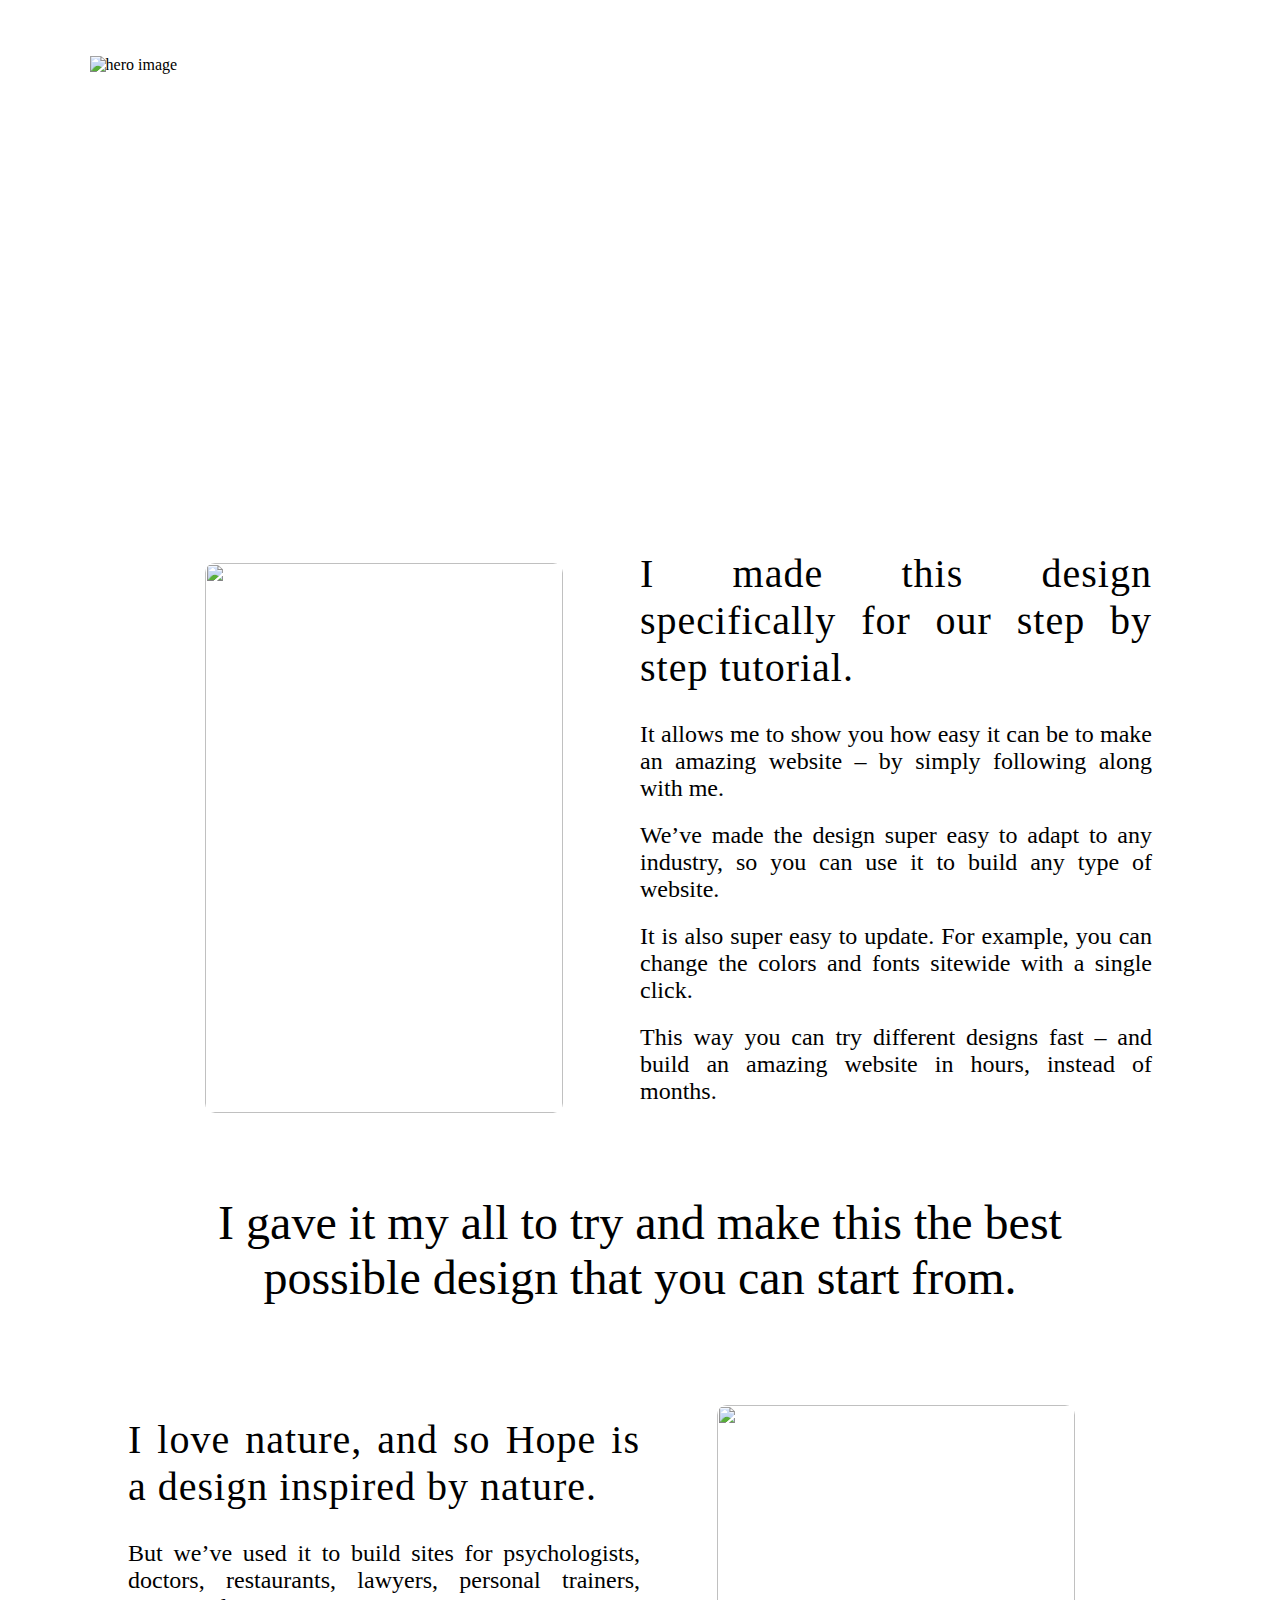
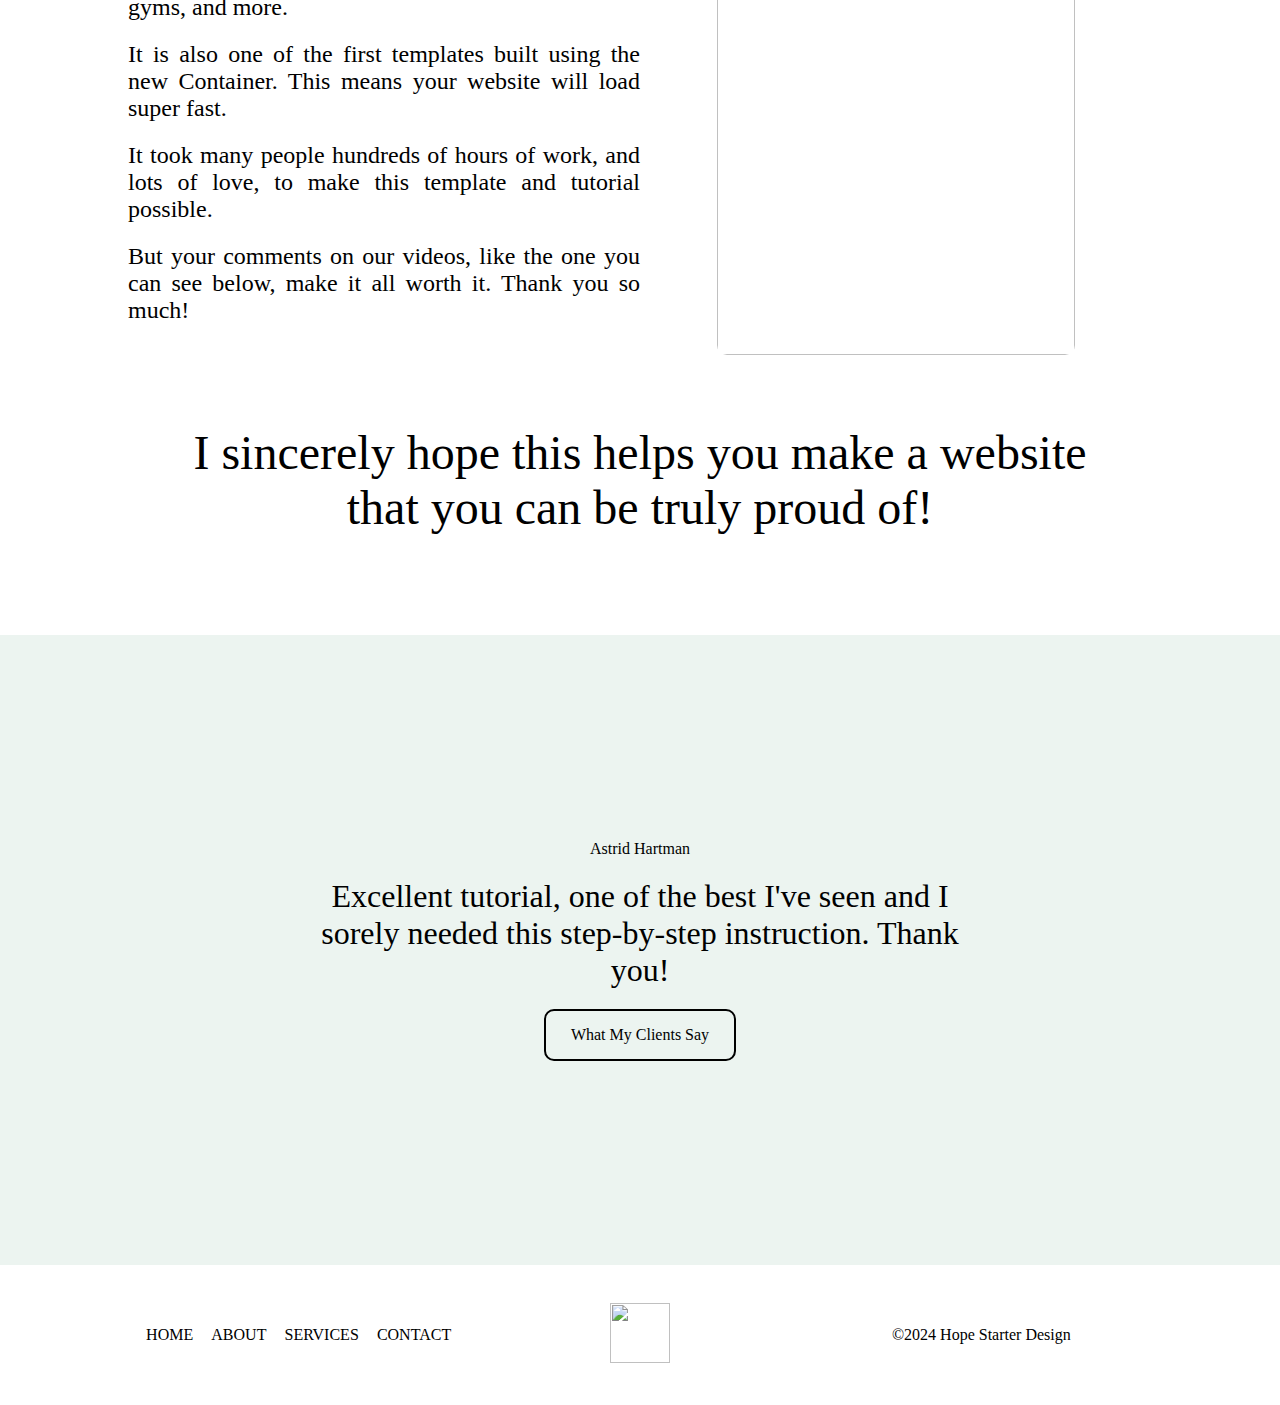
==== about.html @ 7d99efca "Add files via upload" ====
<!DOCTYPE html>
<html lang="en">
<head>
    <meta charset="UTF-8">
    <meta name="viewport" content="width=device-width, initial-scale=1.0">
    <title>About</title>
    <link rel="stylesheet" href="about.css">
</head>
<body>
    <header>
        <nav>
            <img src="asset/logo-white-1-60x600.png" alt="hero image">
            <ul>
                <li><a href="clone.html">HOME</a></li>
                <li><a href="about.html">ABOUT</a></li>
                <li><a href="services.html">SERVICES</a></li>
                <li><a href="contact.html">CONTACT</a></li>
                <li><a href="#" class="buttons">080-8179-2100</a></li>
            </ul>
        </nav>
    </header>
    <div class="hero-about">
        <div class="hero-text">
            <h1>about us</h1>
        </div>
    </div>
    <section class="message-container">
        <div class="card">
            <div class="image">
                <img src="asset/6-home.jpg" alt="">
            </div>
            <div class="texts">
                <h2>I made this design specifically for our step by step tutorial.</h2>
                <p>It allows me to show you <b>how easy it can be</b> to make an amazing website – by simply following along with me.</p>
                <p>We’ve made the design <b>super easy to adapt</b> to any industry, so you can use it to build any type of website.</p>
                <p>It is also <b>super easy to update</b>. For example, you can change the colors and fonts sitewide with a single click.</p>
                <p>This way you can <b>try different designs fast</b> – and build an amazing website in hours, instead of months.</p>
            </div>
        </div>
    </section>
    <div class="section-full">
        <h1>I gave it my all to try and make this the best possible design that you can start from.</h1>
    </div>
    <section class="message-container-2">
        <div class="card">
            <div class="texts">
                <h2>I love nature, and so Hope is a design inspired by nature.</h2>
                <p>But we’ve used it to build sites for psychologists, doctors, restaurants, lawyers, personal trainers, gyms, and more.</p>
                <p><b>It is also one of the first templates</b> built using the new Container. This means your website will load super fast.</p>
                <p>It took many people hundreds of hours of work, and lots of love, to make this template and tutorial possible.</p>
                <p><b>But your comments on our videos,</b> like the one you can see below, make it all worth it. Thank you so much!</p>
            </div>
            <div class="image">
                <img src="asset/2-about.jpg" alt="">
            </div>
        </div>
    </section>
    <div class="section-full">
        <h1>I sincerely hope this helps you make a website that you can be truly proud of!</h1>
    </div>
    <section class="ratings">
        <figure>
            <img src="asset/3-about.jpg" alt="">
            <figcaption>Astrid Hartman</figcaption>
        </figure>
        <h3>Excellent tutorial, one of the best I've seen and I sorely needed this step-by-step instruction. Thank you!</h3>
        <a href="#" class="buttons-2">What My Clients Say</a>
    </section>
    <footer>
        <ul>
            <li><a href="clone.html">HOME</a></li>
            <li><a href="about.html">ABOUT</a></li>
            <li><a href="services.html">SERVICES</a></li>
            <li><a href="contact.html">CONTACT</a></li>
        </ul>
        <ul>
            <li><img src="asset/logo-black-1.png" alt="" width="60" height="60"></li>
        </ul>
        <ul>
            <li><p>&#169;2024 Hope Starter Design</p></li>
        </ul>
    </footer>
</body>
</html>
---- about.css ----
*{
    margin: 0;
    padding: 0;
    box-sizing: border-box;
}
header{
    width: 100%;
    position: absolute;
    left: 0;
    right: 0;
    display: flex;
    justify-content: space-between;
    z-index: 1;
}
nav{
    display: flex;
    justify-content: space-between;
    align-items: center;
    height: 130px;
    width: 86%;
    margin: auto;
}
nav > ul{
    display: flex;
    list-style-type: none;
    width: 50%;
    justify-content: space-evenly;
    align-items: center;
    position: relative;
}
nav > ul > li> a{
    display: flex;
    text-decoration: none;
    color: white;
    font-size: 1rem;
}
.buttons{
    padding: 15px 25px;
    border: 2px solid white;
    border-radius: 10px;
    color: white;
    text-decoration: none;
    /* position: relative; */
}
.buttons:hover{
    padding: 17px 25px;
    border-radius: 10px;
    color: white;
    background-color: #0f683e;
    text-decoration: none;
    border: 0px solid transparent;
}
.hero-about{
    height: 50vh;
    width: 100%;
    position: relative;
    display: flex;
    justify-content: center;
    align-items: center;
    margin-bottom: 100px;
}
.hero-text h1{
    font-size: 5rem;
    color: white;
    text-align: center;
}
.hero-about::before{
    content: '';
    position: absolute;
    top: 0;
    right: 0;
    bottom: 0;
    left: 0;
    background-image: url(asset/1-about.jpg);
    background-size: cover;
    background-position: center;
    background-attachment:scroll;
    background-blend-mode: darken;
    background-repeat: no-repeat;
    z-index: -1;
}
.message-container{
    display: flex;
    justify-content: center;
    align-items: center;
    width: 100%;
    margin-bottom: 70px;
}
.card{
    display: flex;
    justify-content: center;
    align-items: center;
    width: 80%;
}
.image{
    width: 35%; 
    display: flex; 
    justify-content: center;
    align-items: center;
    margin: auto;
}
.image img{
    width: 100%;
    height: 550px;
    border-radius: 10px;
}
.texts{
    text-align: center;
    width: 50%
}
.texts h2{
    font-size: 2.5rem;
    font-weight: 100;
    letter-spacing: 1px;
    margin-bottom: 30px;
    text-align: justify;
}
.texts p{
    font-size: 1.5rem;
    margin-bottom: 20px;
    font-weight: 100;
    text-align: justify;
}
.section-full{
    margin-top: 30px;
    width: 70%;
    margin: auto;
    text-align: center;
    margin-bottom: 100px;
}
.section-full h1{
    font-size: 3rem;
    font-weight: 200;
}
.message-container-2{
    display: flex;
    justify-content: center;
    align-items: center;
    width: 100%;
    margin-bottom: 70px;
}
.ratings{
    display: flex;
    align-items: center;
    justify-content: center;
    margin: auto;
    flex-direction: column;
    background-color: #13754715;
    width: 100%;
    height: 70vh;
}
figure img{
    display: flex;
    width: 50%;
    border-radius: 50%;
    align-items: start;
    justify-content: start;
    margin: auto;
}
figcaption{
    margin: auto;
    display: flex;
    align-items: center;
    justify-content: center;
    margin-bottom: 20px;
}
.ratings h3{
    font-size: 2rem;
    font-weight: 100;
    width: 50%;
    text-align: center;
    margin-bottom: 20px;
}
.buttons-2{
    padding: 15px 25px;
    border: 2px solid black;
    border-radius: 10px;
    color: black;
    text-decoration: none;
}
.buttons-2:hover{
    padding: 17px 25px;
    border-radius: 10px;
    color: white;
    background-color: #0f683e;
    text-decoration: none;
    border: 0px solid transparent;
}
footer{
    display: flex;
    justify-content: space-between;
    align-items: center;
    height: 20px;
    width: 80%;
    margin: auto;
    position: absolute;
    left: 0;
    right: 0;
    padding-top: 70px;
    padding-bottom: 70px;
}
footer > ul{
    display: flex;
    list-style-type: none;
    width: 50%;
    justify-content: space-evenly;
    align-items: center;
    position: relative;
}
footer > ul > li > a{
    text-decoration: none;
    width: auto;
    display: flex;
    color: black;
}

/* services css */
.hero-abouts{
    height: 50vh;
    width: 100%;
    position: relative;
    display: flex;
    justify-content: center;
    align-items: center;
    margin-bottom: 100px;
}
.hero-texts h1{
    font-size: 5rem;
    color: white;
    text-align: center;
}
.hero-abouts::before{
    content: '';
    position: absolute;
    top: 0;
    right: 0;
    bottom: 0;
    left: 0;
    background-image: url(asset/1-services.jpg);
    background-size: cover;
    background-position: center;
    background-attachment:scroll;
    background-blend-mode: darken;
    background-repeat: no-repeat;
    z-index: -1;
}
.message-containers{
    display: flex;
    justify-content: center;
    align-items: center;
    width: 100%;
    margin-bottom: 50px;
}
.cards{
    display: flex;
    justify-content:center;
    align-items: center;
    width: 85%;
}
.textss{
    text-align: center;
    width: 40%;
    margin: auto;
    margin-right: 100px;
    
}
.textss h2{
    font-size: 2.5rem;
    font-weight: 100;
    letter-spacing: 1px;
    margin-bottom: 10px;
    margin-top: 10px;
    text-align: left;
}
.textss p{
    font-size: 1.5rem;
    margin-bottom: 20px;
    font-weight: 100;
    text-align: justify;
}
.textss p:nth-child(1){
    font-size: 1rem;
    color: gray;
}
.quote{
    padding: 17px 55px;
    text-decoration: none;
    float: left;
    border-radius: 10px;
    background-color: #0f683e;
    color: white;
}
.quote:hover{
    padding: 17px 55px;
    text-decoration: none;
    float: left;
    border-radius: 10px;
    background-color: #0d5d38;
}
.buttons-3{
    padding: 15px 45px;
    border: 2px solid white;
    border-radius: 10px;
    color: white;
    text-decoration: none;
}
.buttons-3:hover{
    padding: 17px 45px;
    border-radius: 10px;
    color: white;
    background-color: #0f683e;
    text-decoration: none;
    border: 0px solid transparent;
}
.ratings-2{
    height: 62vh;
    background-image: url(asset/7-home.jpg);
    background-position: center;
    background-repeat: no-repeat;
    background-size: cover;
    background-attachment: scroll;
    text-align: center;
    display: flex;
    flex-wrap: wrap;
    flex-direction: column;
    margin-bottom: 40px;
    display: flex;
    align-items: center;
    justify-content: center;
    margin: auto;
    flex-direction: column;
    width: 100%;
    height: 70vh;
}
.ratings-2 h3{
    font-size: 2rem;
    font-weight: 100;
    width: 50%;
    text-align: center;
    margin-bottom: 20px;
}
.ratings-2 h2{
    font-size: 3rem;
    font-weight: 100;
    width: 50%;
    text-align: center;
    margin-bottom: 20px;
}

/* contact css */
.hero-aboutss{
    height: 50vh;
    width: 100%;
    position: relative;
    display: flex;
    justify-content: center;
    align-items: center;
    margin-bottom: 100px;
}
.hero-textss h1{
    font-size: 5rem;
    color: white;
    text-align: center;
}
.hero-aboutss::before{
    content: '';
    position: absolute;
    top: 0;
    right: 0;
    bottom: 0;
    left: 0;
    background-image: url(asset/1-contact.jpg);
    background-size: cover;
    background-position: center;
    background-attachment:scroll;
    background-blend-mode: darken;
    background-repeat: no-repeat;
    z-index: -1;
}
.form-1{
    display: flex;
    align-items: start;
    justify-content: center;
    width: 50%;
    flex-direction: column;
    margin: auto;
    /* float: left; */
    /* margin: auto; */
}
.form-1 h1{
    font-size: 3rem;
    width: 100%;
    text-align: center;
    font-weight: 100;
    margin-bottom: 50px;
    
}
.form{
    display: flex;
    width: 100%;
    justify-content: center;
    align-items: center;
    flex-direction: column;
    margin: auto;
}
.form input{
    display: flex;
    justify-content: center;
    align-items: center;
    margin-bottom: 30px;
    height: 70px;
    width: 100%;
    font-size: 2rem;
}
.form input:nth-child(4){
    display: flex;
    justify-content: center;
    align-items: center;
    height: 250px;
}
.form > input::placeholder{
    text-align: left;
    justify-content:center;
    align-items: center;
    display: flex;
    font-size: 2rem;
    padding-left: 10px;
}
.submit{
    display: flex;
    justify-self: left;
    align-items: start;
    padding: 17px 55px;
    text-decoration: none;
    float: left;
    border-radius: 10px;
    background-color: #0f683e;
    color: white;
    font-size: 1.2rem;
    float: left;
    margin-bottom: 70px;
}
.submit:hover{
    padding: 17px 55px;
    text-decoration: none;
    float: left;
    border-radius: 10px;
    background-color: #0d5d38;
    float: left;
}
.message-container-3{
    display: flex;
    flex-direction: column;
    justify-content: center;
    align-items: center;
    width: 100%;
    margin-bottom: 70px;
    background-color: #1a9e6010;
    height: 80vh;
}
.message-container-3 h1{
    display: flex;
    justify-content: center;
    align-items: flex-end;
    font-size: 4rem;
    font-weight: 100;
    /* padding-bottom: 30px; */
    /* padding-top: 10px; */
    margin-bottom: 50px;
    /* height: 40px; */

}
.card-1{
    display: flex;
    justify-content: center;
    align-items: center;
    width: 80%;
}
.image-2{
    width: 35%; 
    display: flex; 
    flex-direction: column;
    justify-content: center;
    align-items: center;
    margin: auto;
    text-align: left;
    float: left;
}
.image-2 h2{
    font-size: 1.3rem;
    margin-bottom: 30px;
    text-align: left;
    float: left;
}
.image-2 p{
    font-size: 1rem;
    margin-bottom: 10px;
    text-align: left;
    float: left;
}
.texts-2{
    text-align: center;
    width: 50%
}
.texts-2 p{
    font-size: 1.5rem;
    margin-bottom: 20px;
    font-weight: 100;
    text-align: justify;
}
.footer1{
    display: flex;
    justify-content: space-between;
    align-items: center;
    height: 20px;
    width: 80%;
    margin: auto;
    position: absolute;
    left: 0;
    right: 0;
    padding-bottom: 50px;
    font-size: 1.2rem;
}
.footer1 > ul{
    display: flex;
    list-style-type: none;
    width: 50%;
    justify-content: space-evenly;
    align-items: center;
    position: relative;
}
.footer1 > ul > li > a{
    text-decoration: none;
    width: auto;
    display: flex;
    color: black;
}
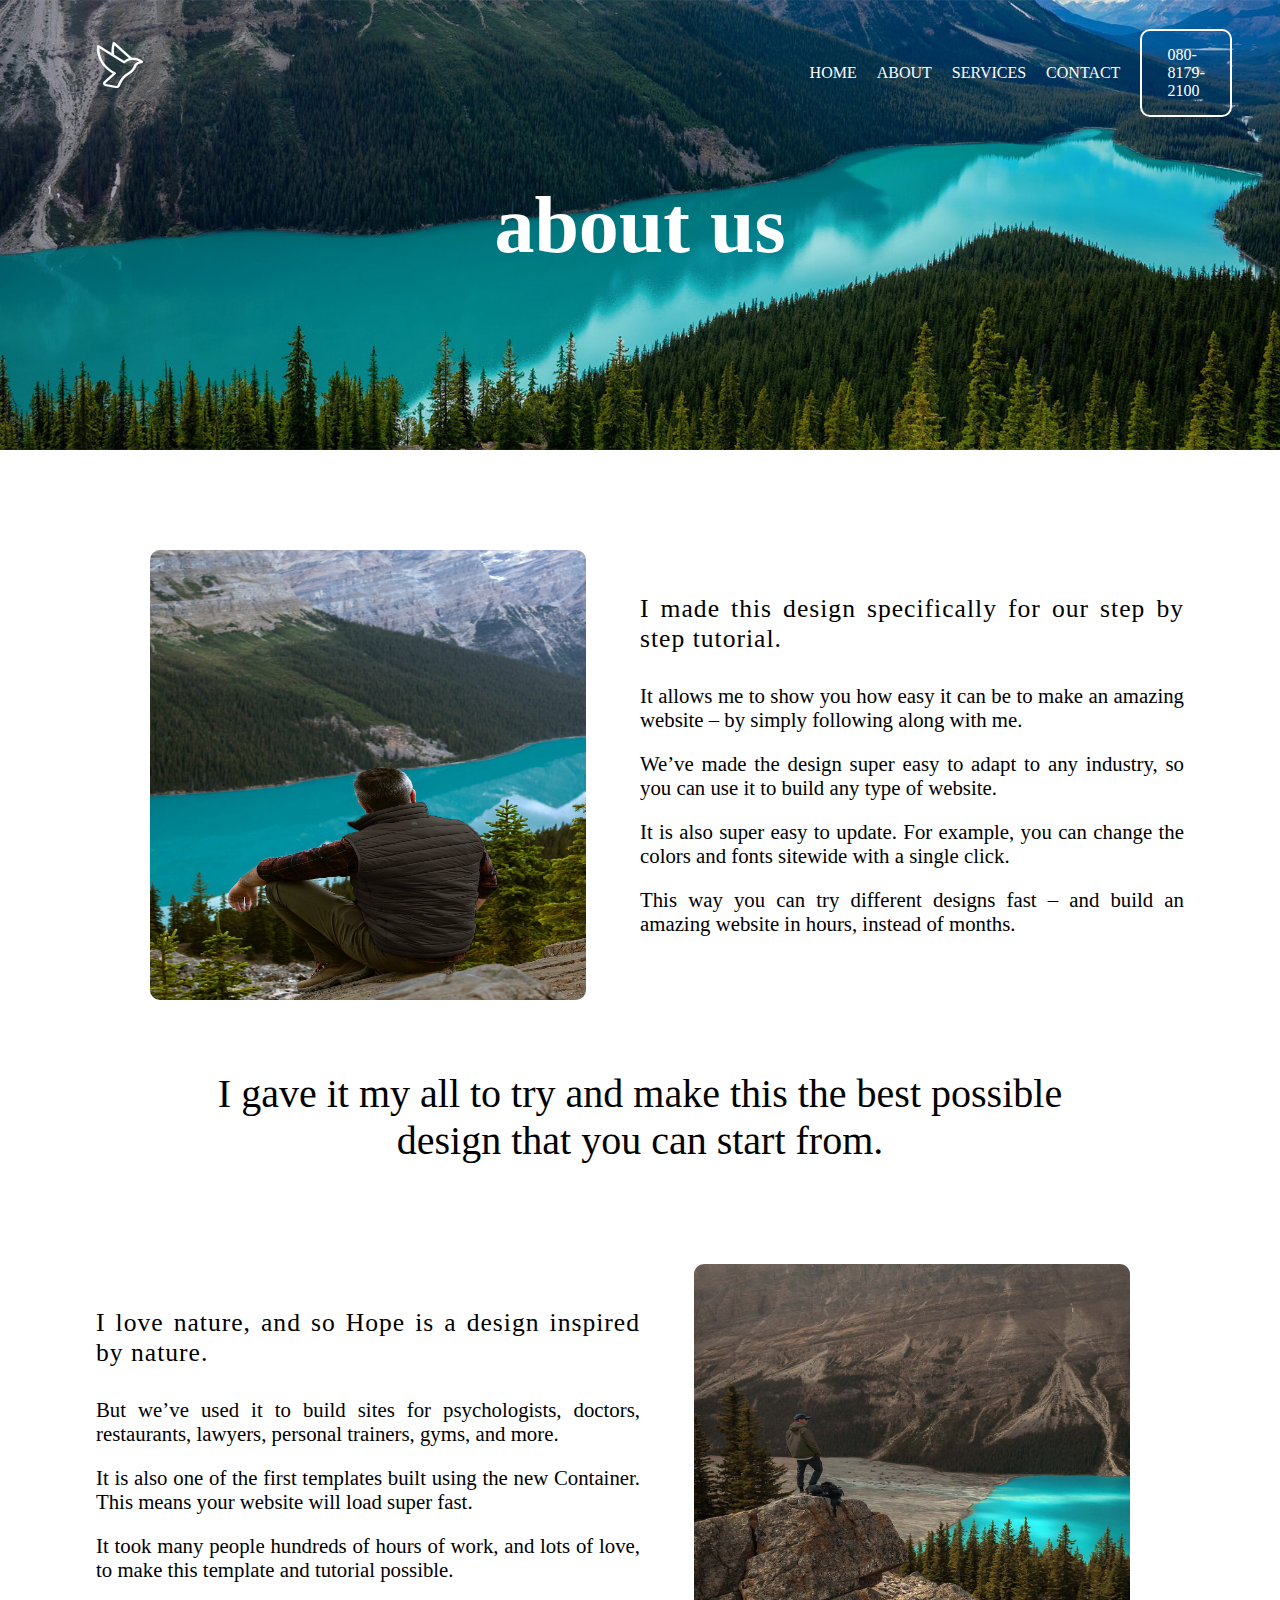
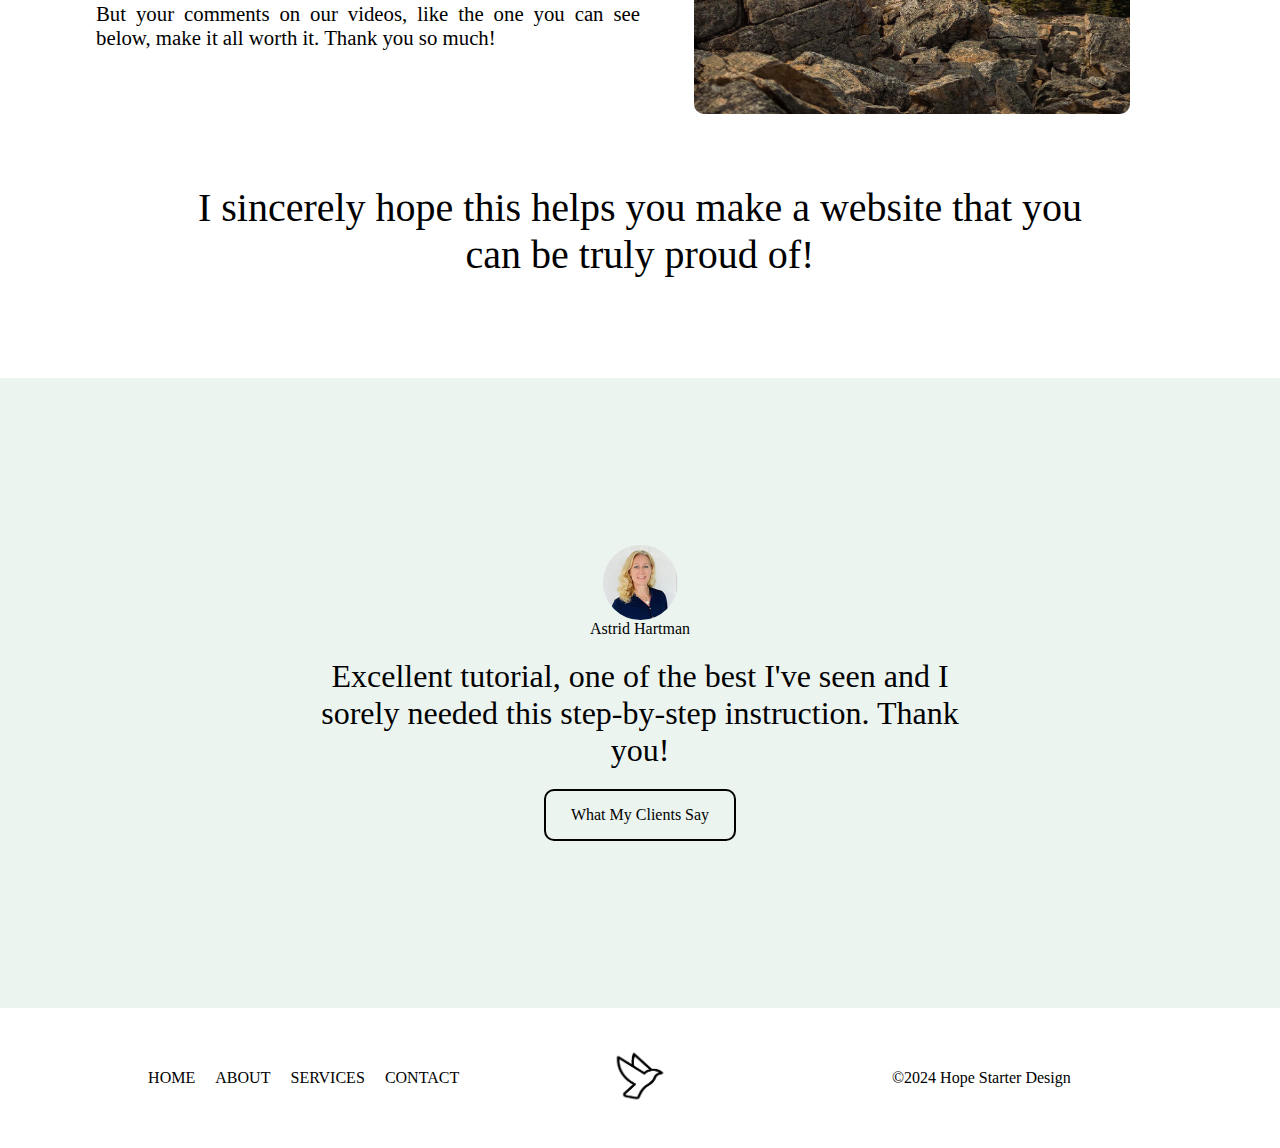
==== commit d7d6cbed: "Add files via upload" ====
--- a/about.html
+++ b/about.html
@@ -11,7 +11,7 @@
         <nav>
             <img src="asset/logo-white-1-60x600.png" alt="hero image">
             <ul>
-                <li><a href="clone.html">HOME</a></li>
+                <li><a href="index.html">HOME</a></li>
                 <li><a href="about.html">ABOUT</a></li>
                 <li><a href="services.html">SERVICES</a></li>
                 <li><a href="contact.html">CONTACT</a></li>
@@ -68,7 +68,7 @@
     </section>
     <footer>
         <ul>
-            <li><a href="clone.html">HOME</a></li>
+            <li><a href="index.html">HOME</a></li>
             <li><a href="about.html">ABOUT</a></li>
             <li><a href="services.html">SERVICES</a></li>
             <li><a href="contact.html">CONTACT</a></li>
--- a/about.css
+++ b/about.css
@@ -395,6 +395,17 @@
     margin-bottom: 50px;
     
 }
+textarea{
+    display: flex;
+    align-items: start;
+    justify-content: center;
+    width: 100%;
+    margin: auto;
+    font-size: 2rem;
+    margin-bottom: 20px;
+    height: 250px;
+
+}
 .form{
     display: flex;
     width: 100%;
@@ -468,7 +479,7 @@
     /* padding-top: 10px; */
     margin-bottom: 50px;
     /* height: 40px; */
-
+    
 }
 .card-1{
     display: flex;
@@ -534,4 +545,1187 @@
     width: auto;
     display: flex;
     color: black;
+}
+@media(max-width: 700px){
+    nav > ul {
+        justify-content: start;
+        text-align: start;
+        width: 100%;
+        margin-left: 30px;
+    }
+    nav > ul > li> a{
+        margin-top: 15px;
+        margin-right: 20px;
+
+    } 
+    .textss{
+        text-align: center;
+        width: 44%;
+        margin: auto;
+        margin-right: 10px;
+        
+    }
+    .textss h2{
+        font-size: 1.8rem;
+        font-weight: 100;
+        letter-spacing: 0.5px;
+        margin-bottom: 10px;
+        margin-top: 10px;
+        text-align: left;
+    }
+    .textss p{
+        font-size: 1.3rem;
+        margin-bottom: 20px;
+        font-weight: 100;
+        text-align: justify;
+    }
+    .textss p:nth-child(1){
+        font-size: 1rem;
+        color: gray;
+    }
+    .image{
+        width: 45%; 
+        display: flex; 
+        justify-content: center;
+        align-items: center;
+        margin: auto;
+        /* padding-right: 10px; */
+    }
+    .image img{
+        width: 100%;
+        height: 500px;
+        border-radius: 10px;
+    }
+    footer > ul > li > a{
+        text-decoration: none;
+        width: auto;
+        display: flex;
+        color: black;
+        margin-left: 10px;
+    }
+
+}
+/* tablet screen 768 * 726*/
+@media(max-width: 76080px){
+    nav > ul {
+        justify-content: start;
+        text-align: start;
+        width: 100%;
+        margin-left: 90px;
+    }
+    nav > ul > li> a{
+        /* margin-top: 15px; */
+        /* margin-right: 20px; */
+        font-weight: 100;
+    } 
+    /* .buttons{ */
+        /* display: none; */
+    /* } */
+    .textss{
+        text-align: center;
+        width: 44%;
+        margin: auto;
+        margin-right: 10px;
+        
+    }
+    .textss h2{
+        font-size: 1.8rem;
+        font-weight: 100;
+        letter-spacing: 0.5px;
+        margin-bottom: 10px;
+        margin-top: 7px;
+        text-align: left;
+    }
+    .textss p{
+        font-size: 1.3rem;
+        margin-bottom: 20px;
+        font-weight: 100;
+        text-align: justify;
+    }
+    .textss p:nth-child(1){
+        font-size: 1rem;
+        color: gray;
+    }
+    .image{
+        width: 45%; 
+        display: flex; 
+        justify-content: center;
+        align-items: center;
+        margin: auto;
+        /* padding-right: 10px; */
+    }
+    .image img{
+        width: 100%;
+        height: 500px;
+        border-radius: 10px;
+    }
+    footer > ul > li > a{
+        text-decoration: none;
+        width: auto;
+        display: flex;
+        color: black;
+        margin-left: 10px;
+    }
+
+}
+/* mobile screen 425px */
+@media(max-width: 99999){
+    nav > ul {
+        justify-content: start;
+        text-align: start;
+        width: 100%;
+        /* margin-left: -30px; */
+        /* margin-left: 40px; */
+    }
+    nav > ul > li> a{
+        /* margin-top: 15px; */
+        /* margin-right: 20px; */
+        font-size: 0.5em;
+        
+    } 
+    .buttons{
+        display: none;
+    }
+    .textss{
+        text-align: center;
+        width: 45%;
+        margin: auto;
+        /* margin-right: 10px; */
+        
+    }
+    .textss h2{
+        font-size: 1.5rem;
+        font-weight: 100;
+        letter-spacing: px;
+        margin-bottom: 7px;
+        margin-top: 10px;
+        text-align: left;
+    }
+    .textss p{
+        font-size: 0.9rem;
+        margin-bottom: 5px;
+        font-weight: 100;
+        text-align: justify;
+    }
+    .textss p:nth-child(1){
+        font-size: 0.9rem;
+        color: gray;
+    }
+    .textss a{
+        font-size: 1.2em;
+    }
+    .image{
+        width: 50%; 
+        display: flex; 
+        justify-content: center;
+        align-items: center;
+        margin: auto;
+        /* padding-right: 10px; */
+    }
+    .image img{
+        width: 100%;
+        height: 400px;
+        border-radius: 10px;
+    }
+    footer > ul > li > a{
+        text-decoration: none;
+        width: auto;
+        display: flex;
+        color: black;
+        /* margin-left: 10px; */
+        font-size: 0.6em;
+    }
+    footer > ul > li > p{
+        font-size: 0.7em;
+    }
+    footer{
+        width: 90%;
+    }
+    .quote{
+        padding: 10px 35px;
+        text-decoration: none;
+        float: left;
+        border-radius: 5px;
+        background-color: #0f683e;
+        color: white;
+    }
+    .quote:hover{
+        padding: 12px 38px;
+        text-decoration: none;
+        float: left;
+        border-radius: 10px;
+        background-color: #0d5d38;
+    }
+    .ratings-2{
+    /* height: 62vh; */
+    background-image: url(asset/7-home.jpg);
+    background-position: center;
+    background-repeat: no-repeat;
+    background-size: cover;
+    background-attachment: scroll;
+    text-align: center;
+    display: flex;
+    flex-wrap: wrap;
+    flex-direction: column;
+    margin-bottom: 40px;
+    display: flex;
+    align-items: center;
+    justify-content: center;
+    margin: auto;
+    flex-direction: column;
+    width: 100%;
+    height: 50vh;
+    }
+    .ratings-2 h3{
+        font-size: 1.8rem;
+        font-weight: 100;
+        width: 50%;
+        text-align: center;
+        margin-bottom: 20px;
+    }
+    .ratings-2 h2{
+        font-size: 2.3rem;
+        font-weight: 100;
+        width: 50%;
+        text-align: center;
+        margin-bottom: 20px;
+    }
+
+}
+/* mobile screen 375px */
+@media(max-width: 375px){
+    nav > ul {
+        display: flex;
+        align-items: start;
+        justify-content: start;
+        background-color: #0d5d38;
+        margin-right: 100px;
+    }
+    nav > ul > li> a{
+        /* font-size: 0.1em;  */
+        width: auto;  
+        margin-right: 500px;
+        /* font-size: 0.5em; */
+    } 
+    .buttons{
+        display: none;
+    }
+    .textss{
+        text-align: center;
+        width: 45%;
+        margin: auto;
+        /* margin-right: 10px; */
+        padding-left: 5px;
+        
+    }
+    .textss a{
+        font-size: 0.8em;
+        margin-top: 10px;
+    }
+    .textss h2{
+        font-size: 1.5rem;
+        font-weight: 100;
+        letter-spacing: px;
+        margin-bottom: 7px;
+        margin-top: 10px;
+        text-align: left;
+    }
+    .textss p{
+        font-size: 0.64rem;
+        margin-bottom: 5px;
+        font-weight: 100;
+        text-align: justify;
+    }
+    .textss p:nth-child(1){
+        font-size: 0.4rem;
+        color: gray;
+    }
+    .image{
+        width: 50%; 
+        display: flex; 
+        justify-content: center;
+        align-items: center;
+        margin: auto;
+        /* padding-right: 10px; */
+    }
+    .image img{
+        width: 100%;
+        height: 300px;
+        border-radius: 10px;
+    }
+    footer > ul > li > a{
+        text-decoration: none;
+        width: auto;
+        display: flex;
+        color: black;
+        /* margin-left: 10px; */
+        font-size: 0.5em;
+    }
+    footer > ul > li > p{
+        font-size: 0.5em;
+    }
+    footer{
+        width: 90%;
+    }
+    .quote{
+        padding: 10px 35px;
+        text-decoration: none;
+        float: left;
+        border-radius: 5px;
+        background-color: #0f683e;
+        color: white;
+    }
+    .quote:hover{
+        padding: 12px 38px;
+        text-decoration: none;
+        float: left;
+        border-radius: 10px;
+        background-color: #0d5d38;
+    }
+    .ratings-2{
+    /* height: 62vh; */
+    background-image: url(asset/7-home.jpg);
+    background-position: center;
+    background-repeat: no-repeat;
+    background-size: cover;
+    background-attachment: scroll;
+    text-align: center;
+    display: flex;
+    flex-wrap: wrap;
+    flex-direction: column;
+    margin-bottom: 40px;
+    display: flex;
+    align-items: center;
+    justify-content: center;
+    margin: auto;
+    flex-direction: column;
+    width: 100%;
+    height: 40vh;
+    }
+    .ratings-2 h3{
+        font-size: 1.5rem;
+        font-weight: 100;
+        width: 50%;
+        text-align: center;
+        margin-bottom: 20px;
+    }
+    .ratings-2 h2{
+        font-size: 2rem;
+        font-weight: 100;
+        width: 50%;
+        text-align: center;
+        margin-bottom: 20px;
+    }
+}
+/* mobile screen 320px */
+@media(max-width: 320px){
+    nav > ul {
+        justify-content: start;
+        text-align: start;
+        width: 100%;
+        /* margin: auto; */
+        margin-left: -90px;
+    }
+    nav > ul > li> a{
+        font-size: 0.1em;   
+    } 
+    .buttons{
+        display: none;
+    }
+    .textss{
+        text-align: center;
+        width: 45%;
+        margin: auto;
+        /* margin-right: 10px; */
+        padding-left: 5px;
+        
+    }
+    .textss a{
+        font-size: 0.8em;
+        margin-top: 10px;
+    }
+    .textss h2{
+        font-size: 1rem;
+        font-weight: 100;
+        letter-spacing: px;
+        margin-bottom: 7px;
+        margin-top: 10px;
+        text-align: left;
+    }
+    .textss p{
+        font-size: 0.47rem;
+        margin-bottom: 5px;
+        font-weight: 100;
+        text-align: justify;
+    }
+    .textss p:nth-child(1){
+        font-size: 0.4rem;
+        color: gray;
+    }
+    .image{
+        width: 50%; 
+        display: flex; 
+        justify-content: center;
+        align-items: center;
+        margin: auto;
+        /* padding-right: 10px; */
+    }
+    .image img{
+        width: 100%;
+        height: 250px;
+        border-radius: 10px;
+    }
+    footer > ul > li > a{
+        text-decoration: none;
+        width: auto;
+        display: flex;
+        color: black;
+        /* margin-left: 10px; */
+        font-size: 0.5em;
+        /* margin-left: 10px; */
+    }
+    footer > ul > li{
+        margin-left: -3px;
+    }
+    footer > ul > li > p{
+        font-size: 0.5em;
+    }
+    footer{
+        width: 100%;
+    }
+    .quote{
+        padding: 10px 35px;
+        text-decoration: none;
+        float: left;
+        border-radius: 5px;
+        background-color: #0f683e;
+        color: white;
+    }
+    .quote:hover{
+        padding: 12px 38px;
+        text-decoration: none;
+        float: left;
+        border-radius: 10px;
+        background-color: #0d5d38;
+    }
+    .ratings-2{
+    /* height: 62vh; */
+    background-image: url(asset/7-home.jpg);
+    background-position: center;
+    background-repeat: no-repeat;
+    background-size: cover;
+    background-attachment: scroll;
+    text-align: center;
+    display: flex;
+    flex-wrap: wrap;
+    flex-direction: column;
+    margin-bottom: 40px;
+    display: flex;
+    align-items: center;
+    justify-content: center;
+    margin: auto;
+    flex-direction: column;
+    width: 100%;
+    height: 40vh;
+}
+.ratings-2 h3{
+    font-size: 1rem;
+    font-weight: 100;
+    width: 50%;
+    text-align: center;
+    margin-bottom: 20px;
+}
+.ratings-2 h2{
+    font-size: 1.5rem;
+    font-weight: 100;
+    width: 50%;
+    text-align: center;
+    margin-bottom: 20px;
+}
+}
+@media(max-width: 1440px){
+    nav > ul {
+        justify-content: start;
+        text-align: start;
+        width: 100%;
+        margin-left: 660px;
+    }
+    nav > ul > li> a{
+        margin-top: 15px;
+        margin-right: 20px;
+
+    } 
+    .textss{
+        text-align: center;
+        width: 44%;
+        margin: auto;
+        margin-right: 10px;
+        
+    }
+    .textss h2{
+        font-size: 1.8rem;
+        font-weight: 100;
+        letter-spacing: 0.5px;
+        margin-bottom: 10px;
+        margin-top: 10px;
+        text-align: left;
+    }
+    .textss p{
+        font-size: 1.3rem;
+        margin-bottom: 20px;
+        font-weight: 100;
+        text-align: justify;
+    }
+    .textss p:nth-child(1){
+        font-size: 1rem;
+        color: gray;
+    }
+    .image{
+        width: 45%; 
+        display: flex; 
+        justify-content: center;
+        align-items: center;
+        margin: auto;
+        /* padding-right: 10px; */
+    }
+    .image img{
+        width: 100%;
+        height: 500px;
+        border-radius: 10px;
+    }
+    footer > ul > li > a{
+        text-decoration: none;
+        width: auto;
+        display: flex;
+        color: black;
+        margin-left: 10px;
+    }
+    .oppai-1 >p > span{
+        text-align: center;
+        font-size: 2rem;
+    }
+    .oppai-1 p{
+        font-size: 1.2em;
+        margin-bottom: 15px;
+        text-align: justify;
+    }
+    .btn-5{
+        /* border: 2px solid black; */
+        padding: 17px 40px;
+        border-radius: 10px;
+        text-decoration: none;
+        color: white;
+        background-color: #137547;
+        font-size: 1em;
+        margin-right: 20px;
+    }
+    .btn-5:hover{
+        background-color: #0f683e;
+        border-radius: 10px;
+        text-decoration: none;
+        color: white;
+        font-size: 1em;
+        padding: 17px 60px;
+    }
+    .btn-1{
+        border: 2px solid black;
+        padding: 15px 40px;
+        border-radius: 10px;
+        text-decoration: none;
+        color: black;
+        font-size: 1em;
+    }
+    .btn-1:hover{
+        padding: 17px 60px;
+        border-radius: 10px;
+        text-decoration: none;
+        color: white;
+        background-color: #0f683e;
+        font-size: 1em;
+    
+    }
+    .oppai{
+        /* margin: auto; */
+        margin-right: 20px;
+        width: 100%;
+        /* width: 100%; */
+        /* flex-basis: 50%; */
+        /* text-align: justify; */
+        /* padding: 10px; */
+        flex-wrap: wrap;
+        /* justify-content: center; */
+        /* align-items: first baseline; */
+    }
+    .oppai span{
+        display: flex;
+        font-size: 1.5rem;
+        text-align: center;
+        justify-content: center;
+    }
+    .oppai p{
+        display: flex;
+        justify-content: center;
+        font-size: 1rem;
+    }
+    .oppai img{
+        width: 100%;
+        height: 25rem;
+    }
+    .texts h2{
+        font-size: 1.6rem;
+        font-weight: 100;
+        letter-spacing: 1px;
+        margin-bottom: 30px;
+        text-align: justify;
+    }
+    .texts p{
+        font-size: 1.3rem;
+        margin-bottom: 20px;
+        font-weight: 100;
+        text-align: justify;
+    }
+    .card{
+        display: flex;
+        justify-content: center;
+        align-items: center;
+        width: 85%;
+    }
+    .image{
+        width: 40%; 
+        display: flex; 
+        justify-content: center;
+        align-items: center;
+        margin: auto;
+    }
+    .image img{
+        width: 100%;
+        height: 450px;
+        border-radius: 10px;
+    }
+    .section-full h1{
+        font-size: 2.5rem;
+    }
+    
+}
+@media(max-width: 1024px){
+    nav > ul {
+        justify-content: start;
+        text-align: start;
+        width: 100%;
+        margin-left: 290px;
+    }
+    nav > ul > li> a{
+        margin-top: 15px;
+        margin-right: 20px;
+
+    } 
+    .textss{
+        text-align: center;
+        width: 44%;
+        margin: auto;
+        margin-right: 10px;
+        
+    }
+    .textss h2{
+        font-size: 1.8rem;
+        font-weight: 100;
+        letter-spacing: 0.5px;
+        margin-bottom: 10px;
+        margin-top: 10px;
+        text-align: left;
+    }
+    .textss p{
+        font-size: 1.3rem;
+        margin-bottom: 20px;
+        font-weight: 100;
+        text-align: justify;
+    }
+    .textss p:nth-child(1){
+        font-size: 1rem;
+        color: gray;
+    }
+    .image{
+        width: 45%; 
+        display: flex; 
+        justify-content: center;
+        align-items: center;
+        margin: auto;
+        /* padding-right: 10px; */
+    }
+    .image img{
+        width: 100%;
+        height: 500px;
+        border-radius: 10px;
+    }
+    footer > ul > li > a{
+        text-decoration: none;
+        width: auto;
+        display: flex;
+        color: black;
+        margin-left: 10px;
+    }
+    .oppai-1 >p > span{
+        text-align: center;
+        font-size: 2rem;
+    }
+    .oppai-1 p{
+        font-size: 1.2em;
+        margin-bottom: 15px;
+        text-align: justify;
+    }
+    .btn-5{
+        /* border: 2px solid black; */
+        padding: 17px 40px;
+        border-radius: 10px;
+        text-decoration: none;
+        color: white;
+        background-color: #137547;
+        font-size: 1em;
+        margin-right: 20px;
+    }
+    .btn-5:hover{
+        background-color: #0f683e;
+        border-radius: 10px;
+        text-decoration: none;
+        color: white;
+        font-size: 1em;
+        padding: 17px 60px;
+    }
+    .btn-1{
+        border: 2px solid black;
+        padding: 15px 40px;
+        border-radius: 10px;
+        text-decoration: none;
+        color: black;
+        font-size: 1em;
+    }
+    .btn-1:hover{
+        padding: 17px 60px;
+        border-radius: 10px;
+        text-decoration: none;
+        color: white;
+        background-color: #0f683e;
+        font-size: 1em;
+    
+    }
+    .oppai{
+        /* margin: auto; */
+        margin-right: 20px;
+        width: 100%;
+        /* width: 100%; */
+        /* flex-basis: 50%; */
+        /* text-align: justify; */
+        /* padding: 10px; */
+        flex-wrap: wrap;
+        /* justify-content: center; */
+        /* align-items: first baseline; */
+    }
+    .oppai span{
+        display: flex;
+        font-size: 1.5rem;
+        text-align: center;
+        justify-content: center;
+    }
+    .oppai p{
+        display: flex;
+        justify-content: center;
+        font-size: 1rem;
+    }
+    .oppai img{
+        width: 100%;
+        height: 25rem;
+    }
+    .texts h2{
+        font-size: 1.6rem;
+        font-weight: 100;
+        letter-spacing: 1px;
+        margin-bottom: 30px;
+        text-align: justify;
+    }
+    .texts p{
+        font-size: 1.3rem;
+        margin-bottom: 20px;
+        font-weight: 100;
+        text-align: justify;
+    }
+    .card{
+        display: flex;
+        justify-content: center;
+        align-items: center;
+        width: 85%;
+    }
+    .image{
+        width: 40%; 
+        display: flex; 
+        justify-content: center;
+        align-items: center;
+        margin: auto;
+    }
+    .image img{
+        width: 100%;
+        height: 450px;
+        border-radius: 10px;
+    }
+    .section-full h1{
+        font-size: 2.5rem;
+    }
+    
+}
+@media (max-width:768px){
+    nav > ul {
+        justify-content: start;
+        text-align: start;
+        width: 100%;
+        margin-left: 40px;
+    }
+    nav > ul > li> a{
+        /* margin-top: 15px; */
+        margin-right: 20px;
+
+    } 
+    .textss{
+        text-align: center;
+        width: 44%;
+        margin: auto;
+        margin-right: 10px;
+        
+    }
+    .div-1 > p > span{
+        font-size: 1.7rem;
+    }
+    .textss h2{
+        font-size: 1.8rem;
+        font-weight: 100;
+        letter-spacing: 0.5px;
+        margin-bottom: 10px;
+        margin-top: 10px;
+        text-align: left;
+    }
+    .textss p{
+        font-size: 1.3rem;
+        margin-bottom: 20px;
+        font-weight: 100;
+        text-align: justify;
+    }
+    .textss p:nth-child(1){
+        font-size: 1rem;
+        color: gray;
+    }
+    .image{
+        width: 45%; 
+        display: flex; 
+        justify-content: center;
+        align-items: center;
+        margin: auto;
+        /* padding-right: 10px; */
+    }
+    .image img{
+        width: 100%;
+        height: 500px;
+        border-radius: 10px;
+    }
+    footer > ul > li > a{
+        text-decoration: none;
+        width: auto;
+        display: flex;
+        color: black;
+        margin-left: 10px;
+    }
+    .oppai-1 >p > span{
+        text-align: center;
+        font-size: 1.5rem;
+    }
+    .oppai-1 p{
+        font-size: 1em;
+        margin-bottom: 15px;
+        text-align: justify;
+    }
+    .btn-5{
+        /* border: 2px solid black; */
+        padding: 17px 10px;
+        border-radius: 10px;
+        text-decoration: none;
+        color: white;
+        background-color: #137547;
+        font-size: 1em;
+        margin-right: 20px;
+    }
+    .btn-5:hover{
+        background-color: #0f683e;
+        border-radius: 10px;
+        text-decoration: none;
+        color: white;
+        font-size: 1em;
+        padding: 17px 10px;
+    }
+    .btn-1{
+        border: 2px solid black;
+        padding: 15px 10px;
+        border-radius: 10px;
+        text-decoration: none;
+        color: black;
+        font-size: 1em;
+    }
+    .btn-1:hover{
+        padding: 17px 10px;
+        border-radius: 10px;
+        text-decoration: none;
+        color: white;
+        background-color: #0f683e;
+        font-size: 1em;
+
+    }
+    .divine{
+        width: 100%;
+        margin: auto;
+        /* height: 80vh; */
+        padding-bottom: 40px;
+        align-items: center;
+        display: flex;
+        /* justify-content: center; */
+    }
+    .oppai{
+        /* margin: auto; */
+        /* margin-right: 20px; */
+        width: 100%;
+        /* width: 100%; */
+        /* flex-basis: 50%; */
+        /* text-align: justify; */
+        /* padding: 10px; */
+        flex-wrap: wrap;
+        /* justify-content: center; */
+        /* align-items: first baseline; */
+    }
+    .oppai span{
+        display: flex;
+        font-size: 1.2rem;
+        text-align: center;
+        justify-content: center;
+    }
+    .oppai p{
+        display: flex;
+        justify-content: center;
+        font-size: 0.9rem;
+    }
+    .oppai img{
+        width: 100%;
+        height: 25rem;
+    }
+    .texts h2{
+        font-size: 1.3rem;
+        font-weight: 100;
+        letter-spacing: 1px;
+        margin-bottom: 30px;
+        text-align: justify;
+    }
+    .texts p{
+        font-size: 1.1rem;
+        margin-bottom: 20px;
+        font-weight: 100;
+        text-align: justify;
+    }
+    .card{
+        display: flex;
+        justify-content: center;
+        align-items: center;
+        width: 85%;
+    }
+    .image{
+        width: 40%; 
+        display: flex; 
+        justify-content: center;
+        align-items: center;
+        margin: auto;
+    }
+    .image img{
+        width: 100%;
+        height: 450px;
+        border-radius: 10px;
+    }
+    .section-full h1{
+        font-size: 2rem;
+    }
+    .message-container-3 h1{
+        font-size: 2.5rem;
+    }
+}
+@media (max-width:425px){
+    nav > ul {
+        justify-content: start;
+        text-align: start;
+        width: 100%;
+        margin-left: 40px;
+    }
+    nav > ul > li> a{
+        /* margin-top: 15px; */
+        margin-right: 20px;
+    } 
+    .buttons{
+        display: none;
+    }
+    .textss{
+        text-align: center;
+        width: 44%;
+        margin: auto;
+        margin-right: 10px;
+        
+    }
+    .div-1 > p > span{
+        font-size: 1.7rem;
+    }
+    .textss h2{
+        font-size: 1.8rem;
+        font-weight: 100;
+        letter-spacing: 0.5px;
+        margin-bottom: 10px;
+        margin-top: 10px;
+        text-align: left;
+    }
+    .textss p{
+        font-size: 1.3rem;
+        margin-bottom: 20px;
+        font-weight: 100;
+        text-align: justify;
+    }
+    .textss p:nth-child(1){
+        font-size: 1rem;
+        color: gray;
+    }
+    .image{
+        width: 45%; 
+        display: flex; 
+        justify-content: center;
+        align-items: center;
+        margin: auto;
+        /* padding-right: 10px; */
+    }
+    .image img{
+        width: 100%;
+        height: 500px;
+        border-radius: 10px;
+    }
+    footer > ul > li > a{
+        text-decoration: none;
+        width: auto;
+        display: flex;
+        color: black;
+        margin-left: 10px;
+    }
+    .oppai-1 >p > span{
+        text-align: center;
+        font-size: 1.5rem;
+    }
+    .oppai-1 p{
+        font-size: 1em;
+        margin-bottom: 15px;
+        text-align: justify;
+    }
+    .btn-5{
+        /* border: 2px solid black; */
+        padding: 17px 10px;
+        border-radius: 10px;
+        text-decoration: none;
+        color: white;
+        background-color: #137547;
+        font-size: 1em;
+        margin-right: 20px;
+    }
+    .btn-5:hover{
+        background-color: #0f683e;
+        border-radius: 10px;
+        text-decoration: none;
+        color: white;
+        font-size: 1em;
+        padding: 17px 10px;
+    }
+    .btn-1{
+        border: 2px solid black;
+        padding: 15px 10px;
+        border-radius: 10px;
+        text-decoration: none;
+        color: black;
+        font-size: 1em;
+    }
+    .btn-1:hover{
+        padding: 17px 10px;
+        border-radius: 10px;
+        text-decoration: none;
+        color: white;
+        background-color: #0f683e;
+        font-size: 1em;
+
+    }
+    .divine{
+        width: 100%;
+        margin: auto;
+        /* height: 80vh; */
+        padding-bottom: 40px;
+        align-items: center;
+        display: flex;
+        /* justify-content: center; */
+    }
+    .oppai{
+        /* margin: auto; */
+        /* margin-right: 20px; */
+        width: 100%;
+        /* width: 100%; */
+        /* flex-basis: 50%; */
+        /* text-align: justify; */
+        /* padding: 10px; */
+        flex-wrap: wrap;
+        /* justify-content: center; */
+        /* align-items: first baseline; */
+    }
+    .oppai span{
+        display: flex;
+        font-size: 1.2rem;
+        text-align: center;
+        justify-content: center;
+    }
+    .oppai p{
+        display: flex;
+        justify-content: center;
+        font-size: 0.9rem;
+    }
+    .oppai img{
+        width: 100%;
+        height: 25rem;
+    }
+    .texts h2{
+        font-size: 1.3rem;
+        font-weight: 100;
+        letter-spacing: 1px;
+        margin-bottom: 30px;
+        text-align: justify;
+    }
+    .texts p{
+        font-size: 1.1rem;
+        margin-bottom: 20px;
+        font-weight: 100;
+        text-align: justify;
+    }
+    .card{
+        display: flex;
+        justify-content: center;
+        align-items: center;
+        width: 85%;
+    }
+    .image{
+        width: 40%; 
+        display: flex; 
+        justify-content: center;
+        align-items: center;
+        margin: auto;
+    }
+    .image img{
+        width: 100%;
+        height: 450px;
+        border-radius: 10px;
+    }
+    .section-full h1{
+        font-size: 2rem;
+    }
+    .message-container-3 h1{
+        font-size: 2.5rem;
+    }
 }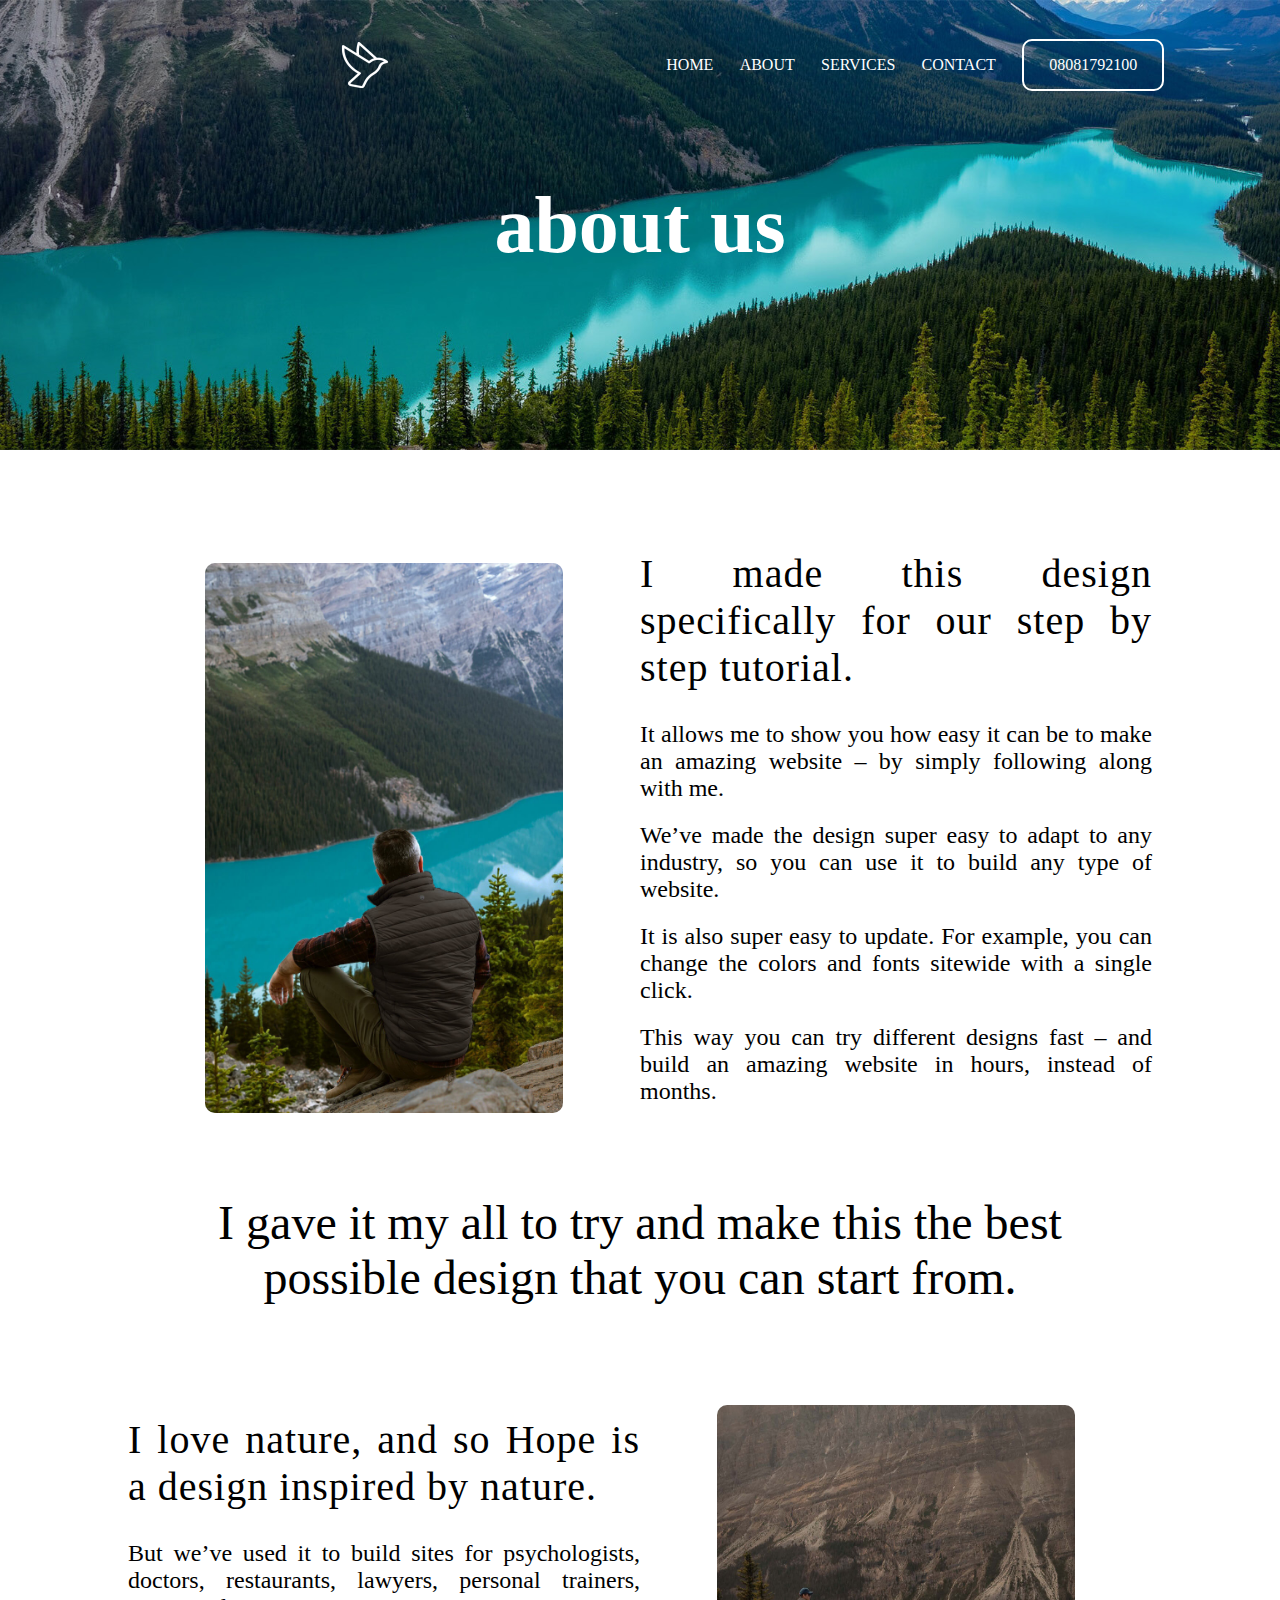
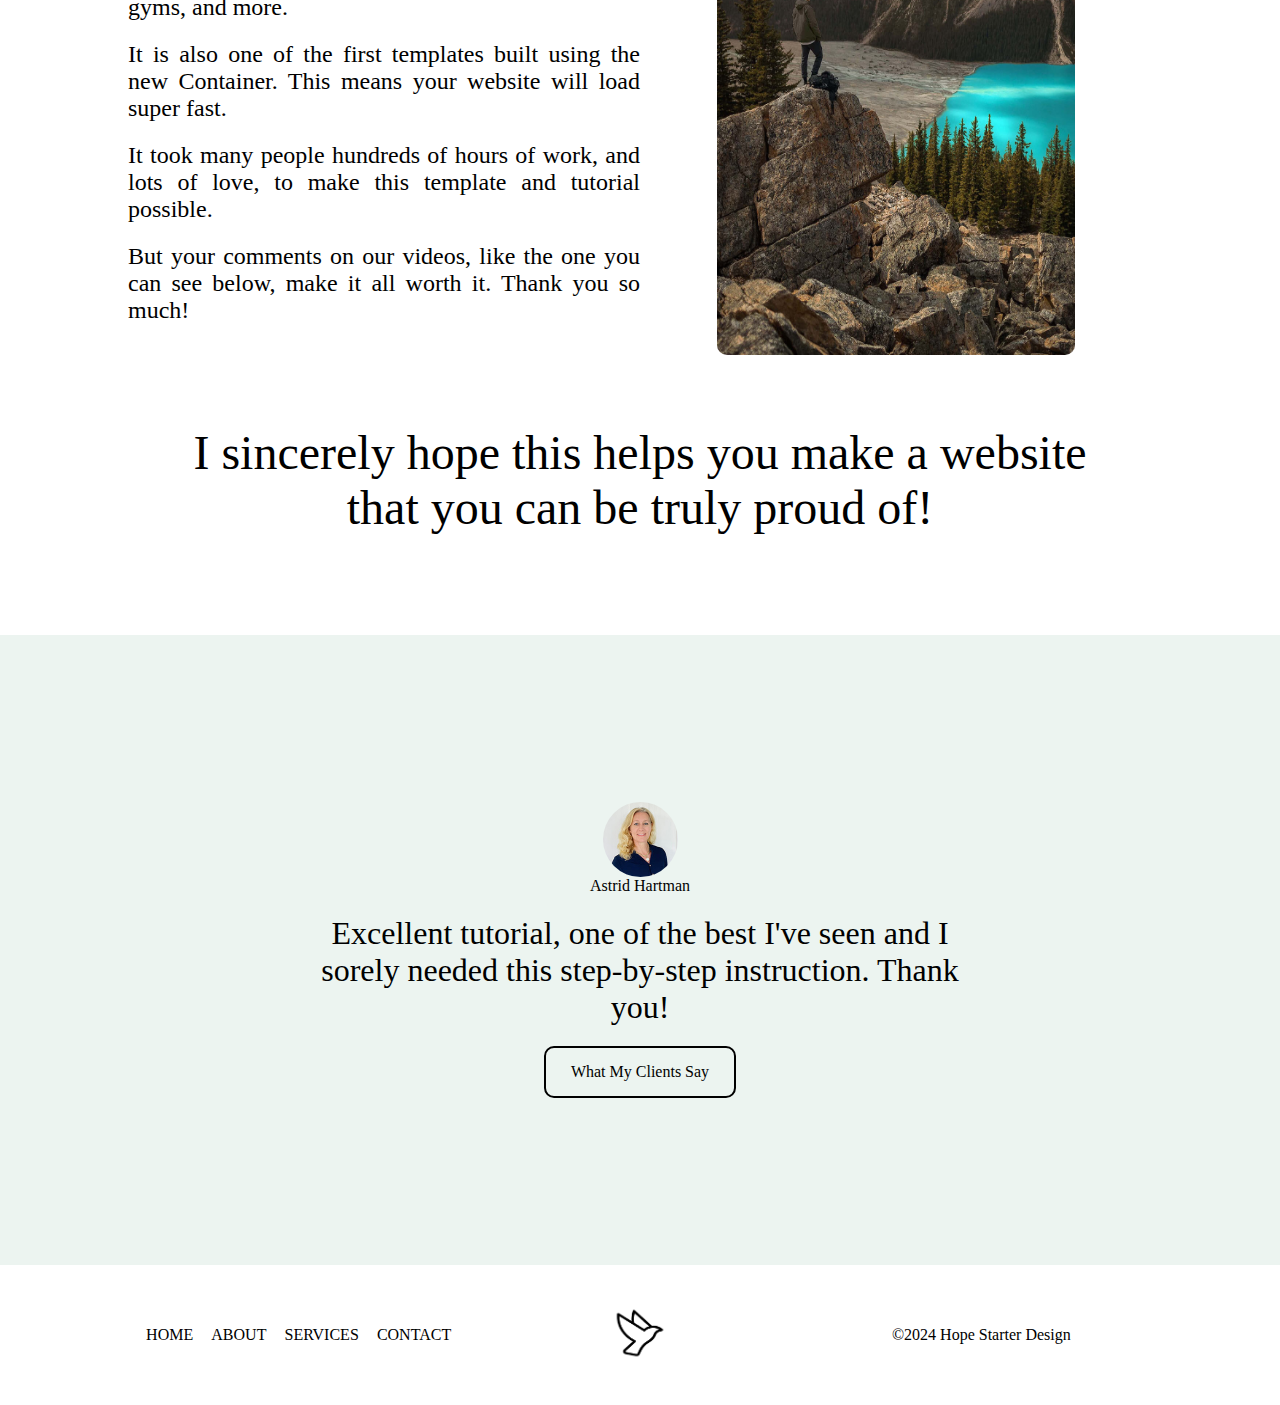
==== commit e6caa97d: "Add files via upload" ====
--- a/about.html
+++ b/about.html
@@ -9,13 +9,15 @@
 <body>
     <header>
         <nav>
-            <img src="asset/logo-white-1-60x600.png" alt="hero image">
+            <ul>
+                <img src="asset/logo-white-1-60x600.png" alt="">
+            </ul>
             <ul>
                 <li><a href="index.html">HOME</a></li>
                 <li><a href="about.html">ABOUT</a></li>
                 <li><a href="services.html">SERVICES</a></li>
                 <li><a href="contact.html">CONTACT</a></li>
-                <li><a href="#" class="buttons">080-8179-2100</a></li>
+                <li><a href="#" class="buttons">08081792100</a></li>
             </ul>
         </nav>
     </header>
--- a/about.css
+++ b/about.css
@@ -546,7 +546,7 @@
     display: flex;
     color: black;
 }
-@media(max-width: 700px){
+/* @media(max-width: 700px){
     nav > ul {
         justify-content: start;
         text-align: start;
@@ -572,8 +572,8 @@
         margin-bottom: 10px;
         margin-top: 10px;
         text-align: left;
-    }
-    .textss p{
+    } */
+    /* .textss p{
         font-size: 1.3rem;
         margin-bottom: 20px;
         font-weight: 100;
@@ -588,9 +588,9 @@
         display: flex; 
         justify-content: center;
         align-items: center;
-        margin: auto;
+        margin: auto; */
         /* padding-right: 10px; */
-    }
+    /* }
     .image img{
         width: 100%;
         height: 500px;
@@ -604,25 +604,25 @@
         margin-left: 10px;
     }
 
-}
+} */
 /* tablet screen 768 * 726*/
-@media(max-width: 76080px){
+/* @media(max-width: 76080px){
     nav > ul {
         justify-content: start;
         text-align: start;
         width: 100%;
         margin-left: 90px;
-    }
-    nav > ul > li> a{
+    } */
+    /* nav > ul > li> a{ */
         /* margin-top: 15px; */
         /* margin-right: 20px; */
-        font-weight: 100;
-    } 
+        /* font-weight: 100;
+    }  */
     /* .buttons{ */
         /* display: none; */
     /* } */
-    .textss{
-        text-align: center;
+    /* .textss{ */
+        /* text-align: center;
         width: 44%;
         margin: auto;
         margin-right: 10px;
@@ -651,9 +651,9 @@
         display: flex; 
         justify-content: center;
         align-items: center;
-        margin: auto;
+        margin: auto; */
         /* padding-right: 10px; */
-    }
+    /* }
     .image img{
         width: 100%;
         height: 500px;
@@ -667,20 +667,20 @@
         margin-left: 10px;
     }
 
-}
-/* mobile screen 425px */
-@media(max-width: 99999){
+} */
+
+/* @media(max-width: 99999){
     nav > ul {
         justify-content: start;
         text-align: start;
-        width: 100%;
+        width: 100%; */
         /* margin-left: -30px; */
         /* margin-left: 40px; */
-    }
-    nav > ul > li> a{
+    /* }
+    nav > ul > li> a{ */
         /* margin-top: 15px; */
         /* margin-right: 20px; */
-        font-size: 0.5em;
+        /* font-size: 0.5em;
         
     } 
     .buttons{
@@ -689,9 +689,9 @@
     .textss{
         text-align: center;
         width: 45%;
-        margin: auto;
+        margin: auto; */
         /* margin-right: 10px; */
-        
+/*         
     }
     .textss h2{
         font-size: 1.5rem;
@@ -719,9 +719,9 @@
         display: flex; 
         justify-content: center;
         align-items: center;
-        margin: auto;
+        margin: auto; */
         /* padding-right: 10px; */
-    }
+    /* }
     .image img{
         width: 100%;
         height: 400px;
@@ -731,9 +731,9 @@
         text-decoration: none;
         width: auto;
         display: flex;
-        color: black;
+        color: black; */
         /* margin-left: 10px; */
-        font-size: 0.6em;
+        /* font-size: 0.6em;
     }
     footer > ul > li > p{
         font-size: 0.7em;
@@ -756,9 +756,9 @@
         border-radius: 10px;
         background-color: #0d5d38;
     }
-    .ratings-2{
+    .ratings-2{ */
     /* height: 62vh; */
-    background-image: url(asset/7-home.jpg);
+    /* background-image: url(asset/7-home.jpg);
     background-position: center;
     background-repeat: no-repeat;
     background-size: cover;
@@ -791,31 +791,646 @@
         margin-bottom: 20px;
     }
 
-}
+} */
 /* mobile screen 375px */
 @media(max-width: 375px){
-    nav > ul {
+    header{
+        display: flex;
+        width: 100%;
+        align-items: center;
+        justify-content: center;
+        margin: auto;
+    }
+    nav {
+        display: flex;
+        flex-direction: row;
+        align-items: center;
+        justify-content: center;
+        width: 100%;
+    }
+    nav ul{
+        display: flex;
+        align-items: center;
+        justify-content: left;
+        margin-left: -130px;
+    }
+    nav > ul > li {
+        display: flex;
+        flex-direction: row;
+        align-items: center;
+        justify-content: center;
+        margin-left: 10px;
+    }
+    nav > ul > li > a{
+        display: flex;
+        justify-content: left;
+        align-items: center;
+        font-size: 0.7em;
+        flex-direction: row;
+    }
+
+    .buttons{
+        display: flex;
+        flex-direction: row;
+        flex-wrap: nowrap;
+        align-items: center;
+        justify-content: center;
+        padding: 3px 5px;
+        border-radius: 5px;
+        margin-right: 2px;
+    }
+    .hero-about{
+        margin-bottom: 50px;
+    }
+    .hero{
+        margin-bottom: -50px;
+    }
+    .hero h1{
+        font-size: 3rem;
+        width: 80%;
+        line-height: 1.5;
+    }
+    .btn, .hero a{
+        margin-top: -150px;
+    }
+    .div-2 h1{
+        font-size: 2rem;
+    }
+    .spread{
+        display: flex;
+        flex-direction: column;
+        width: 85%;
+        margin: auto;
+    }
+    .div-1{
+        display: flex;
+        flex-direction: column;
+        width: 100%;
+        /* margin: auto; */
+        /* height: 80vh; */
+        padding-bottom: 20px;
+        margin-bottom: 20px;
+    }
+    .div-1 img{
+        width: 100%;
+        height: 35vh;
+        border-radius: 7px;
+        margin-bottom: 10px;
+    }
+    .div-1 span{
+        font-size: 1.5rem;
+        color: black;
+    }
+    .div-1 p{
+        font-size: 1.2rem;
+        color: rgba(61, 60, 60, 0.979);
+        line-height: 1.5;
+    }
+    .card{
+        display: flex;
+        flex-direction: column;
+        width: 100%;
+        /* padding-bottom: 10px; */
+    }
+    .image{
+        width: 80%; 
+        display: flex; 
+        justify-content: center;
+        align-items: center;
+        margin-bottom: 10px;
+    }
+    .image img{
+        width: 100%;
+        height: 300px;
+        border-radius: 7px;
+    }
+    .texts{
+        text-align: center;
+        width: 80%
+    }
+    .texts h2{
+        font-size: 1.5em;
+        font-weight: 600;
+        margin-bottom: 20px;
+        text-align: justify;
+    }
+    .texts p{
+        font-size: 1em;
+        margin-bottom: 10px;
+        font-weight: 100;
+        text-align: justify;
+    }
+    .section-full h1{
+        font-size: 1.5em;
+    }
+    .section-full{
+        width: 70%;
+        /* margin: auto; */
+        text-align: center;
+        margin-bottom: 30px;
+    }
+    .message-container{
+        margin-bottom: 30px;
+    }
+    .message-containers{
+        display: flex;
+        justify-content: center;
+        align-items: center;
+        width: 100%;
+        margin-bottom: 50px;
+    }
+    .cards{
+        display: flex;
+        flex-direction: column;
+        justify-content:center;
+        align-items: center;
+        width: 100%;
+    }
+    .textss{
+        display: flex;
+        justify-content: center;
+        text-align: center;
+        flex-direction: column;
+        width: 80%;
+        margin: auto;
+        /* margin-right: 100px; */
+        
+    }
+    .textss h2{
+        font-size: 1.5em;
+        font-weight: 100;
+        letter-spacing: 1px;
+        margin-bottom: 10px;
+        margin-top: 10px;
+        text-align: left;
+    }
+    .textss p{
+        font-size: 1em;
+        margin-bottom: 10px;
+        font-weight: 100;
+        text-align: justify;
+    }
+    .textss p:nth-child(1){
+        font-size: 0.8em;
+        color: gray;
+        margin-top: 10px;
+        margin-bottom: 4px;
+    }
+    .quote{
+        padding: 15px 20px;
+        text-decoration: none;
+        float: left;
+        border-radius: 7px;
+        background-color: #0f683e;
+        color: white;
+    }
+    .quote:hover{
+        padding: 15px 20px;
+        text-decoration: none;
+        float: left;
+        border-radius: 10px;
+        background-color: #0d5d38;
+    }
+    .form-1{
         display: flex;
         align-items: start;
-        justify-content: start;
+        justify-content: center;
+        width: 80%;
+        flex-direction: column;
+        margin: auto;
+        margin-top: -60px;
+    }
+    .form-1 h1{
+        font-size: 2em;
+        width: 100%;
+        text-align: center;
+        font-weight: 100;
+        margin-bottom: 60px;
+        
+    }
+    textarea{
+        display: flex;
+        align-items: start;
+        justify-content: center;
+        width: 100%;
+        margin: auto;
+        font-size: 1.5em;
+        margin-bottom: 20px;
+        height: 250px;
+        border: 2px solid black;
+    }
+    .form{
+        display: flex;
+        width: 100%;
+        justify-content: center;
+        align-items: center;
+        flex-direction: column;
+        margin: auto;
+    }
+    .form input{
+        display: flex;
+        justify-content: center;
+        align-items: center;
+        margin-bottom: 20px;
+        height: 30px;
+        width: 100%;
+        font-size: 1.5em;
+        border: 2px solid black;
+    }
+    .form input:nth-child(4){
+        display: flex;
+        justify-content: center;
+        align-items: center;
+        height: 250px;
+    }
+    .form > input::placeholder{
+        text-align: left;
+        justify-content:center;
+        align-items: center;
+        display: flex;
+        font-size: 1em;
+        padding-left: 10px;
+        color: black;
+    }
+    .form > textarea::placeholder{
+        color: black;
+        padding-left: 10px;
+        font-size: 1.2em;
+        justify-content: center;
+        align-items: center;
+        text-align: left;
+        display: flex;
+    }
+    .submit{
+        display: flex;
+        justify-self: center;
+        align-items: center;
+        padding: 17px 55px;
+        text-decoration: none;
+        float: left;
+        border-radius: 10px;
+        background-color: #0f683e;
+        color: white;
+        font-size: 1.2rem;
+        margin-bottom: 50px;
+    }
+    .submit:hover{
+        padding: 17px 55px;
+        text-decoration: none;
+        float: left;
+        border-radius: 10px;
         background-color: #0d5d38;
-        margin-right: 100px;
-    }
-    nav > ul > li> a{
-        /* font-size: 0.1em;  */
-        width: auto;  
-        margin-right: 500px;
-        /* font-size: 0.5em; */
-    } 
-    .buttons{
-        display: none;
-    }
+    }
+    .message-container-3{
+        display: flex;
+        flex-direction: column;
+        justify-content: center;
+        align-items: center;
+        width: 100%;
+        margin-bottom: 0px;
+        background-color: #1a9e6010;
+        height: 70vh;
+    }
+    .message-container-3 h1{
+        display: flex;
+        justify-content: center;
+        align-items: flex-end;
+        font-size: 2rem;
+        font-weight: 100;
+        width: 80%;
+        text-align: center;
+        margin-bottom: 30px; 
+    }
+    .card-1{
+        display: flex;
+        justify-content: center;
+        align-items: center;
+        flex-direction: column;
+        width: 90%;
+    }
+    .image-2{
+        width: 100%; 
+        display: flex; 
+        flex-direction: row;
+        justify-content: center;
+        align-items: center;
+        flex-wrap: wrap;
+        margin: auto;
+        text-align: left;
+        float: left;
+    }
+    .image-2 h2{
+        font-size: 1rem;
+        margin-bottom: 10px;
+        text-align: left;
+        float: left;
+        margin-left: 10px;
+        width: 80%;
+        display: flex;
+        flex-direction: row;
+        align-items: center;
+        justify-content: center;
+    }
+    .image-2 p{
+        font-size: 0.8rem;
+        margin-bottom: 10px;
+        text-align: left;
+        float: left;
+        display: flex;
+        flex-direction: row;
+        align-items: center;
+        justify-content: center;
+    }
+    .texts-2{
+        text-align: center;
+        width: 100%
+    }
+    .texts-2 p{
+        font-size: 1em;
+        margin-bottom: 10px;
+        font-weight: 100;
+        text-align: justify;
+    }
+    .ratings{
+        display: flex;
+        align-items: center;
+        justify-content: center;
+        margin: auto;
+        flex-direction: column;
+        background-color: #13754715;
+        width: 100%;
+        height: 55vh;
+    }
+    figcaption{
+        margin: auto;
+        display: flex;
+        align-items: center;
+        justify-content: center;
+        padding-top: 10px;
+    }
+    .ratings h3{
+        font-size: 1.5em;
+        font-weight: 100;
+        width: 90%;
+        text-align: center;
+        margin-top: 10px;
+        line-height: 1.5;
+    }
+    .buttons-2{
+        padding: 15px 25px;
+        border: 2px solid black;
+        border-radius: 10px;
+        color: black;
+        text-decoration: none;
+    }
+    .buttons-2:hover{
+        padding: 17px 25px;
+        border-radius: 10px;
+        color: white;
+        background-color: #0f683e;
+        text-decoration: none;
+        border: 0px solid transparent;
+    }
+    .pics{
+        margin-bottom: 30px;
+        width: 100%;
+        margin: auto;
+    }
+    .divine{
+        width: 100%;
+        margin: auto;
+        align-items: center;
+        justify-content: center;
+        display: flex;
+        flex-direction: column;
+    }
+    .oppai{
+        display: flex;
+        align-items: center;
+        justify-content: center;
+        width: 80%;
+        flex-wrap: wrap;
+        margin: auto;
+    }
+    .oppai span{
+        display: flex;
+        font-size: 1.5em;
+        font-weight: 400;
+        text-align: center;
+        justify-content: center;
+    }
+    .oppai p{
+        display: flex;
+        justify-content: center;
+        font-size: 0.9em;
+    }
+    .oppai img{
+        width: 100%;
+        height: 50vh;
+    }
+    .oppai-1{
+        width: 80%;
+    }
+    .oppai-1 >p > span{
+        text-align: center;
+        font-size: 1.5em;
+        font-weight: 400;
+    }
+    .oppai-1 p{
+        font-size: 0.9em;
+        margin-bottom: 10px;
+        text-align: justify;
+    }
+    .btn-5{
+        /* border: 2px solid black; */
+        padding: 15px 70px;
+        border-radius: 10px;
+        text-decoration: none;
+        color: white;
+        background-color: #137547;
+        font-size: 1em;
+        display: flex;
+        flex-direction: column;
+        align-items: center;
+        justify-content: center;
+        margin-bottom: 20px;
+        float: left;
+    }
+    .btn-5:hover{
+        background-color: #0f683e;
+        border-radius: 10px;
+        text-decoration: none;
+        color: white;
+        font-size: 1em;
+        padding: 15px 70px;
+        display: flex;
+    }
+    .btn-1{
+        border: 2px solid black;
+        padding: 13px 75px;
+        border-radius: 10px;
+        text-decoration: none;
+        color: black;
+        font-size: 1em;
+        display: flex;
+        flex-direction: column;
+        align-items: center;
+        justify-content: left;
+        float: left;
+
+    }
+    .btn-1:hover{
+        padding: 15px 75px;
+        border: 1px solid transparent;
+        border-radius: 10px;
+        text-decoration: none;
+        color: white;
+        background-color: #0f683e;
+    
+    }
+    .divine p:nth-child(6){
+        padding-bottom: 30px;
+    }
+    .hero-3{
+        height: 42vh;
+        background-image: url(asset/7-home.jpg);
+        background-position: center;
+        background-repeat: no-repeat;
+        background-size: cover;
+        background-attachment: scroll;
+        text-align: center;
+        /* flex-wrap: wrap; */
+        margin-bottom: 0px;
+        display: flex;
+        flex-direction: column;
+        justify-content: center;
+        align-items: center;
+    
+    }
+    .hero-3 h1{
+        margin: auto;
+        background-color: rgba(240, 255, 255, 0);
+        
+    }
+    .hero-3 h1{
+        font-size: 2em;
+        /* text-transform: capitalize; */
+        color: white;
+        font-weight: 100;
+    }
+    .hero-3 p{
+        font-size: 1em;
+        font-weight: 100;
+        /* margin-left: 30px;
+        margin-right: 30px; */
+        color: white;
+        width: 80%;
+        text-align: center;
+        margin: auto;
+        margin-top: -5%;
+        line-height: 1.5;
+    }
+    .btn-1-1{
+        border: 2px solid white;
+        padding: 15px 40px;
+        border-radius: 10px;
+        text-decoration: none;
+        color: white;
+        font-size: 1rem;
+        margin-top: -5%;
+    }
+    .btn-1-1:hover{
+        color: white;
+        background-color: #137547;
+        border: transparent;
+    }
+    .ratings-2{
+        height: 42vh;
+        background-image: url(asset/7-home.jpg);
+        background-position: center;
+        background-repeat: no-repeat;
+        background-size: cover;
+        background-attachment: scroll;
+        text-align: center;
+        display: flex;
+        flex-wrap: wrap;
+        flex-direction: column;
+        margin-bottom: 40px;
+        display: flex;
+        align-items: center;
+        justify-content: center;
+        margin: auto;
+        flex-direction: column;
+        width: 100%;
+        height: 42vh;
+    }
+    .ratings-2 h3{
+        font-size: 1.5em;
+        font-weight: 100;
+        width: 80%;
+        text-align: center;
+        margin-bottom: 20px;
+    }
+    .ratings-2 h2{
+        font-size: 3em;
+        font-weight: 100;
+        width: 80%;
+        text-align: center;
+        margin-bottom: 20px;
+    }
+    .buttons-3{
+        padding: 12px 35px;
+    }
+    footer{
+        display: flex;
+        justify-content: space-between;
+        align-items: center;
+        height: 20px;
+        width: 95%;
+        margin: auto;
+        position: absolute;
+        left: 0;
+        right: 0;
+        padding-top: 50px;
+        padding-bottom: 50px;
+    }
+    footer > ul{
+        display: flex;
+        list-style-type: none;
+        width: 100%;
+        justify-content: space-evenly;
+        align-items: center;
+        position: relative;
+    }
+    footer > ul > li > a{
+        text-decoration: none;
+        width: 100%;
+        align-items: center;
+        justify-content: space-between;
+        display: flex;
+        color: black;
+        font-size: 0.7em;
+        margin-left: 5px;
+    }
+    footer > ul > li > p{
+        display: flex;
+        font-size: 0.7em;
+        width: 100%;
+    }
+    /* .message-container-2{
+        display: flex;
+        justify-content: center;
+        align-items: center;
+        width: 100%;
+        margin-bottom: 30px;
+    } */
+    /*
     .textss{
         text-align: center;
         width: 45%;
-        margin: auto;
+        margin: auto; */
         /* margin-right: 10px; */
-        padding-left: 5px;
+        /* padding-left: 5px;
         
     }
     .textss a{
@@ -840,32 +1455,20 @@
         font-size: 0.4rem;
         color: gray;
     }
-    .image{
-        width: 50%; 
-        display: flex; 
-        justify-content: center;
-        align-items: center;
-        margin: auto;
-        /* padding-right: 10px; */
-    }
-    .image img{
-        width: 100%;
-        height: 300px;
-        border-radius: 10px;
-    }
+    
     footer > ul > li > a{
         text-decoration: none;
         width: auto;
         display: flex;
-        color: black;
-        /* margin-left: 10px; */
-        font-size: 0.5em;
+        color: black; */
+        /* margin-left: -10px; */
+        /* font-size: 0.5em;
     }
     footer > ul > li > p{
         font-size: 0.5em;
     }
     footer{
-        width: 90%;
+        width: 100%;
     }
     .quote{
         padding: 10px 35px;
@@ -882,9 +1485,9 @@
         border-radius: 10px;
         background-color: #0d5d38;
     }
-    .ratings-2{
+    .ratings-2{ */
     /* height: 62vh; */
-    background-image: url(asset/7-home.jpg);
+    /* background-image: url(asset/7-home.jpg);
     background-position: center;
     background-repeat: no-repeat;
     background-size: cover;
@@ -892,8 +1495,8 @@
     text-align: center;
     display: flex;
     flex-wrap: wrap;
-    flex-direction: column;
-    margin-bottom: 40px;
+    flex-direction: column; */
+    /* margin-bottom: 40px;
     display: flex;
     align-items: center;
     justify-content: center;
@@ -916,15 +1519,92 @@
         text-align: center;
         margin-bottom: 20px;
     }
+    .div-2 h1{
+        font-size: 2rem;
+    }
+    .div-1{
+        width: 100%;
+        margin: auto; */
+        /* height: 80vh; */
+        /* padding-bottom: 40px;
+        margin-bottom: 40px;
+        flex-direction: column;
+    }
+    .spread{
+        display: flex;
+        flex-direction: column;
+    }
+    .div-1 img{
+        width: 100%;
+        height: 40vh;
+        border-radius: 7px;
+        margin-bottom: 20px;
+    }
+    .div-1 span{
+        font-size: larger;
+        color: black;
+    }
+    .div-1 p{
+        font-size: 1rem;
+        color: rgba(61, 60, 60, 0.979);
+        line-height: 1.5;
+    }
+    .ratings h3{
+        font-size: 1.5rem;
+    }
+    .divine{
+        flex-direction: column;
+
+    }
+    .image{
+        width: 35%; 
+        display: flex; 
+        justify-content: center;
+        align-items: center;
+        margin: auto;
+    }
+    .image img{
+        width: 100%;
+        height: 200px;
+        border-radius: 10px;
+    }
+    .texts{
+        text-align: center;
+        width: 50%
+    }
+    .texts h2{
+        font-size: 1rem;
+        font-weight: 100;
+        letter-spacing: 1px;
+        margin-bottom: 10px;
+        text-align: justify;
+    }
+    .texts p{
+        font-size: 0.1em;
+        margin-bottom: 10px;
+        font-weight: 100;
+        text-align: justify;
+    }
+    .section-full{ */
+        /* margin-top: 30px; */
+        /* width: 70%;
+        margin: auto;
+        text-align: center;
+        margin-bottom: 50px;
+    }
+    .section-full h1{
+        font-size: 2rem;
+        font-weight: 200;
+    } */
 }
 /* mobile screen 320px */
-@media(max-width: 320px){
+/* @media(max-width: 320px){
     nav > ul {
         justify-content: start;
         text-align: start;
-        width: 100%;
+        width: 100%; */
         /* margin: auto; */
-        margin-left: -90px;
+        /* margin-left: -90px;
     }
     nav > ul > li> a{
         font-size: 0.1em;   
@@ -935,9 +1615,9 @@
     .textss{
         text-align: center;
         width: 45%;
-        margin: auto;
+        margin: auto; */
         /* margin-right: 10px; */
-        padding-left: 5px;
+        /* padding-left: 5px;
         
     }
     .textss a{
@@ -967,8 +1647,8 @@
         display: flex; 
         justify-content: center;
         align-items: center;
-        margin: auto;
-        /* padding-right: 10px; */
+        margin: auto; */
+        /* padding-right: 10px;
     }
     .image img{
         width: 100%;
@@ -979,10 +1659,10 @@
         text-decoration: none;
         width: auto;
         display: flex;
-        color: black;
+        color: black; */
         /* margin-left: 10px; */
-        font-size: 0.5em;
-        /* margin-left: 10px; */
+        /* font-size: 0.5em; */
+        /* margin-left: 10px;
     }
     footer > ul > li{
         margin-left: -3px;
@@ -1007,10 +1687,10 @@
         float: left;
         border-radius: 10px;
         background-color: #0d5d38;
-    }
-    .ratings-2{
+    } */
+    /* .ratings-2{ */
     /* height: 62vh; */
-    background-image: url(asset/7-home.jpg);
+    /* background-image: url(asset/7-home.jpg);
     background-position: center;
     background-repeat: no-repeat;
     background-size: cover;
@@ -1027,8 +1707,8 @@
     flex-direction: column;
     width: 100%;
     height: 40vh;
-}
-.ratings-2 h3{
+} */
+/* .ratings-2 h3{
     font-size: 1rem;
     font-weight: 100;
     width: 50%;
@@ -1041,9 +1721,9 @@
     width: 50%;
     text-align: center;
     margin-bottom: 20px;
-}
-}
-@media(max-width: 1440px){
+} */
+/* } */
+/* @media(max-width: 1440px){
     nav > ul {
         justify-content: start;
         text-align: start;
@@ -1085,9 +1765,9 @@
         display: flex; 
         justify-content: center;
         align-items: center;
-        margin: auto;
+        margin: auto; */
         /* padding-right: 10px; */
-    }
+    /* }
     .image img{
         width: 100%;
         height: 500px;
@@ -1109,9 +1789,9 @@
         margin-bottom: 15px;
         text-align: justify;
     }
-    .btn-5{
+    .btn-5{ */
         /* border: 2px solid black; */
-        padding: 17px 40px;
+        /* padding: 17px 40px;
         border-radius: 10px;
         text-decoration: none;
         color: white;
@@ -1144,18 +1824,18 @@
         font-size: 1em;
     
     }
-    .oppai{
+    .oppai{ */
         /* margin: auto; */
-        margin-right: 20px;
-        width: 100%;
+        /* margin-right: 20px;
+        width: 100%; */
         /* width: 100%; */
         /* flex-basis: 50%; */
         /* text-align: justify; */
         /* padding: 10px; */
-        flex-wrap: wrap;
+        /* flex-wrap: wrap; */
         /* justify-content: center; */
         /* align-items: first baseline; */
-    }
+    /* }
     .oppai span{
         display: flex;
         font-size: 1.5rem;
@@ -1204,10 +1884,10 @@
     }
     .section-full h1{
         font-size: 2.5rem;
-    }
+    } */
     
-}
-@media(max-width: 1024px){
+/* } */
+/* @media(max-width: 1024px){
     nav > ul {
         justify-content: start;
         text-align: start;
@@ -1251,8 +1931,8 @@
         align-items: center;
         margin: auto;
         /* padding-right: 10px; */
-    }
-    .image img{
+    /* } */
+    /* .image img{
         width: 100%;
         height: 500px;
         border-radius: 10px;
@@ -1273,9 +1953,9 @@
         margin-bottom: 15px;
         text-align: justify;
     }
-    .btn-5{
+    .btn-5{ */
         /* border: 2px solid black; */
-        padding: 17px 40px;
+        /* padding: 17px 40px;
         border-radius: 10px;
         text-decoration: none;
         color: white;
@@ -1308,18 +1988,18 @@
         font-size: 1em;
     
     }
-    .oppai{
+    .oppai{ */
         /* margin: auto; */
-        margin-right: 20px;
-        width: 100%;
+        /* margin-right: 20px; */
+        /* width: 100%; */
         /* width: 100%; */
         /* flex-basis: 50%; */
         /* text-align: justify; */
         /* padding: 10px; */
-        flex-wrap: wrap;
+        /* flex-wrap: wrap; */
         /* justify-content: center; */
         /* align-items: first baseline; */
-    }
+    /* }
     .oppai span{
         display: flex;
         font-size: 1.5rem;
@@ -1368,10 +2048,10 @@
     }
     .section-full h1{
         font-size: 2.5rem;
-    }
+    } */
     
-}
-@media (max-width:768px){
+/* }  */
+/* @media (max-width:768px){
     nav > ul {
         justify-content: start;
         text-align: start;
@@ -1380,9 +2060,9 @@
     }
     nav > ul > li> a{
         /* margin-top: 15px; */
-        margin-right: 20px;
+        /* margin-right: 20px; */
 
-    } 
+    /* } 
     .textss{
         text-align: center;
         width: 44%;
@@ -1416,9 +2096,9 @@
         display: flex; 
         justify-content: center;
         align-items: center;
-        margin: auto;
+        margin: auto; */
         /* padding-right: 10px; */
-    }
+    /* }
     .image img{
         width: 100%;
         height: 500px;
@@ -1428,8 +2108,8 @@
         text-decoration: none;
         width: auto;
         display: flex;
-        color: black;
-        margin-left: 10px;
+        color: black; */
+        /* margin-left: 10px;
     }
     .oppai-1 >p > span{
         text-align: center;
@@ -1440,9 +2120,9 @@
         margin-bottom: 15px;
         text-align: justify;
     }
-    .btn-5{
+    .btn-5{ */ 
         /* border: 2px solid black; */
-        padding: 17px 10px;
+        /* padding: 17px 10px;
         border-radius: 10px;
         text-decoration: none;
         color: white;
@@ -1477,25 +2157,25 @@
     }
     .divine{
         width: 100%;
-        margin: auto;
+        margin: auto; */
         /* height: 80vh; */
-        padding-bottom: 40px;
-        align-items: center;
-        display: flex;
+        /* padding-bottom: 40px;
+        align-items: center;
+        display: flex; */
         /* justify-content: center; */
-    }
-    .oppai{
+    /* } */
+    /* .oppai{ */
         /* margin: auto; */
         /* margin-right: 20px; */
-        width: 100%;
+        /* width: 100%; */
         /* width: 100%; */
         /* flex-basis: 50%; */
         /* text-align: justify; */
         /* padding: 10px; */
-        flex-wrap: wrap;
+        /* flex-wrap: wrap; */
         /* justify-content: center; */
         /* align-items: first baseline; */
-    }
+    /* }
     .oppai span{
         display: flex;
         font-size: 1.2rem;
@@ -1548,17 +2228,17 @@
     .message-container-3 h1{
         font-size: 2.5rem;
     }
-}
-@media (max-width:425px){
+} */
+/* @media (max-width:425px){
     nav > ul {
         justify-content: start;
         text-align: start;
         width: 100%;
         margin-left: 40px;
     }
-    nav > ul > li> a{
+    nav > ul > li> a{ */
         /* margin-top: 15px; */
-        margin-right: 20px;
+        /* margin-right: 20px;
     } 
     .buttons{
         display: none;
@@ -1596,9 +2276,9 @@
         display: flex; 
         justify-content: center;
         align-items: center;
-        margin: auto;
+        margin: auto; */
         /* padding-right: 10px; */
-    }
+    /* }
     .image img{
         width: 100%;
         height: 500px;
@@ -1620,9 +2300,9 @@
         margin-bottom: 15px;
         text-align: justify;
     }
-    .btn-5{
+    .btn-5{ */
         /* border: 2px solid black; */
-        padding: 17px 10px;
+        /* padding: 17px 10px;
         border-radius: 10px;
         text-decoration: none;
         color: white;
@@ -1657,25 +2337,25 @@
     }
     .divine{
         width: 100%;
-        margin: auto;
+        margin: auto; */
         /* height: 80vh; */
-        padding-bottom: 40px;
-        align-items: center;
-        display: flex;
+        /* padding-bottom: 40px;
+        align-items: center;
+        display: flex; */
         /* justify-content: center; */
-    }
-    .oppai{
+    /* }
+    .oppai{ */
         /* margin: auto; */
         /* margin-right: 20px; */
-        width: 100%;
+        /* width: 100%; */
         /* width: 100%; */
         /* flex-basis: 50%; */
         /* text-align: justify; */
         /* padding: 10px; */
-        flex-wrap: wrap;
+        /* flex-wrap: wrap; */
         /* justify-content: center; */
         /* align-items: first baseline; */
-    }
+    /* }
     .oppai span{
         display: flex;
         font-size: 1.2rem;
@@ -1728,4 +2408,4 @@
     .message-container-3 h1{
         font-size: 2.5rem;
     }
-}+} */